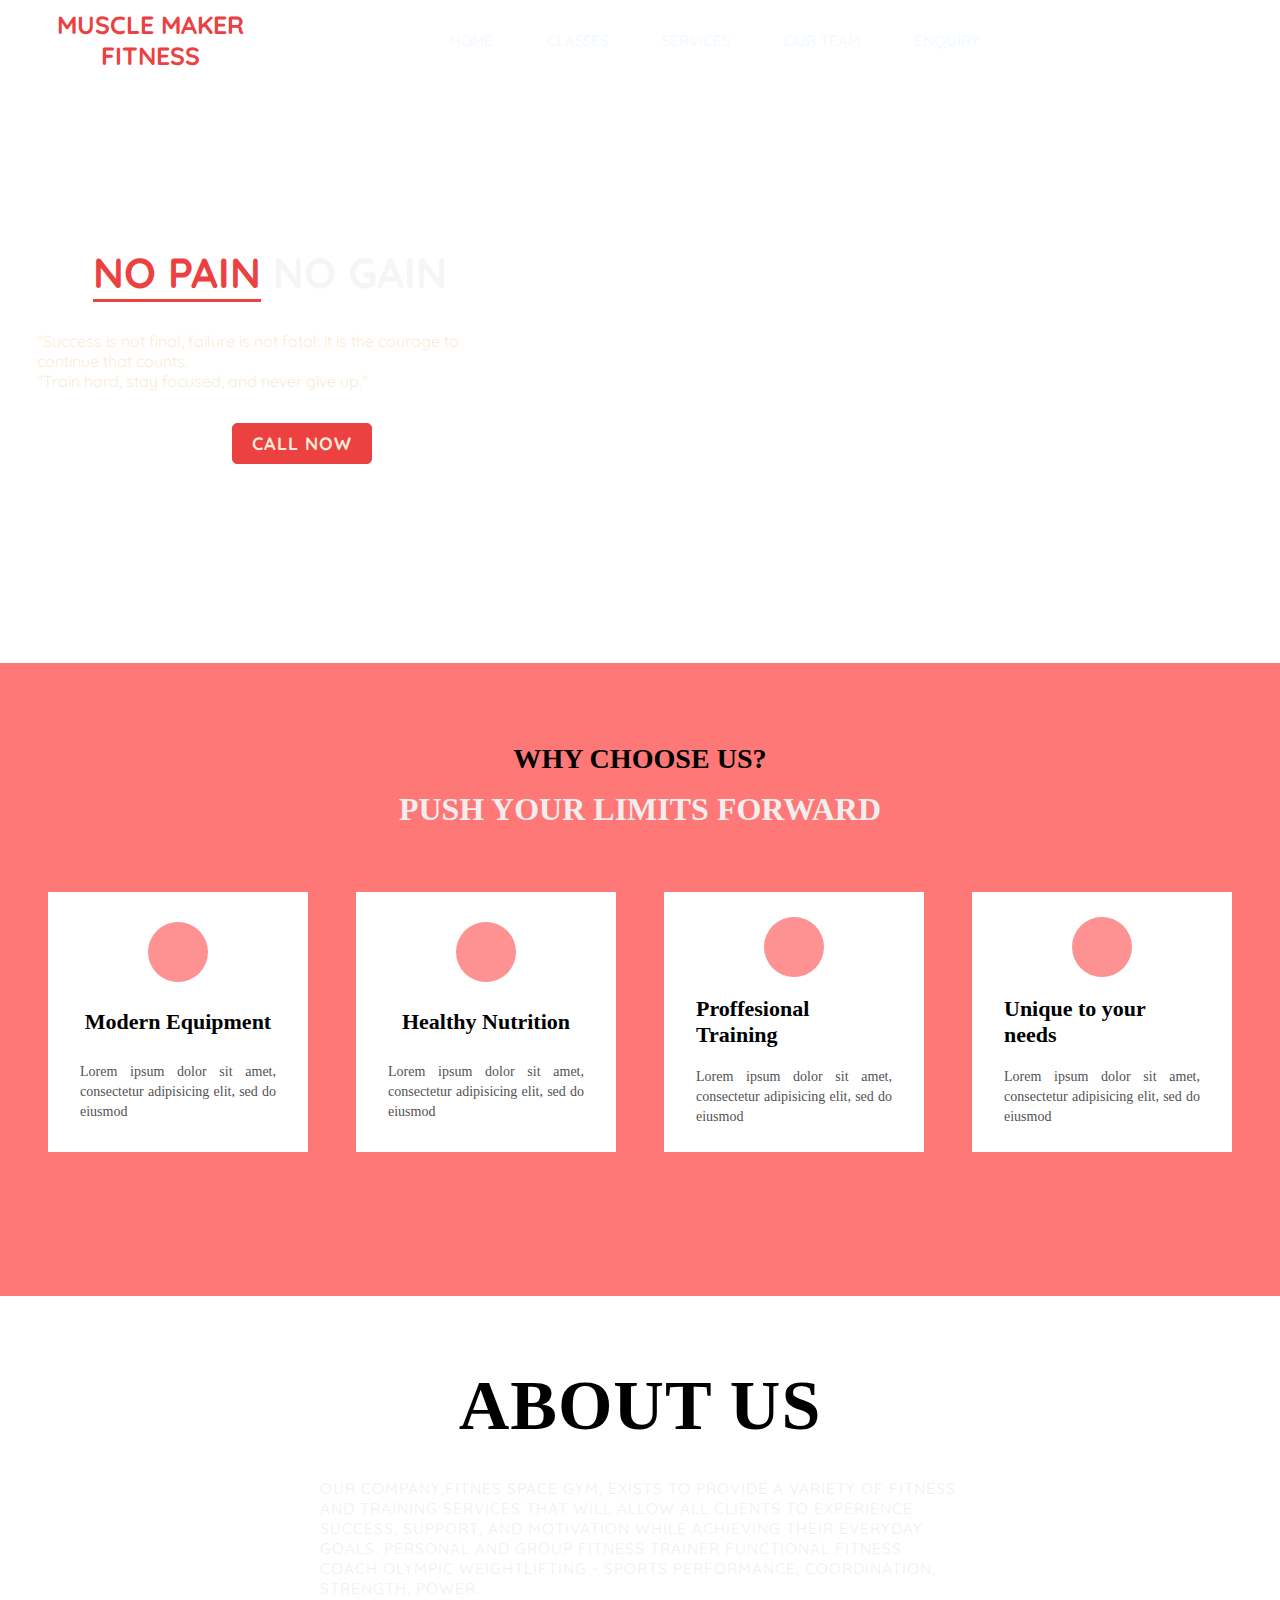
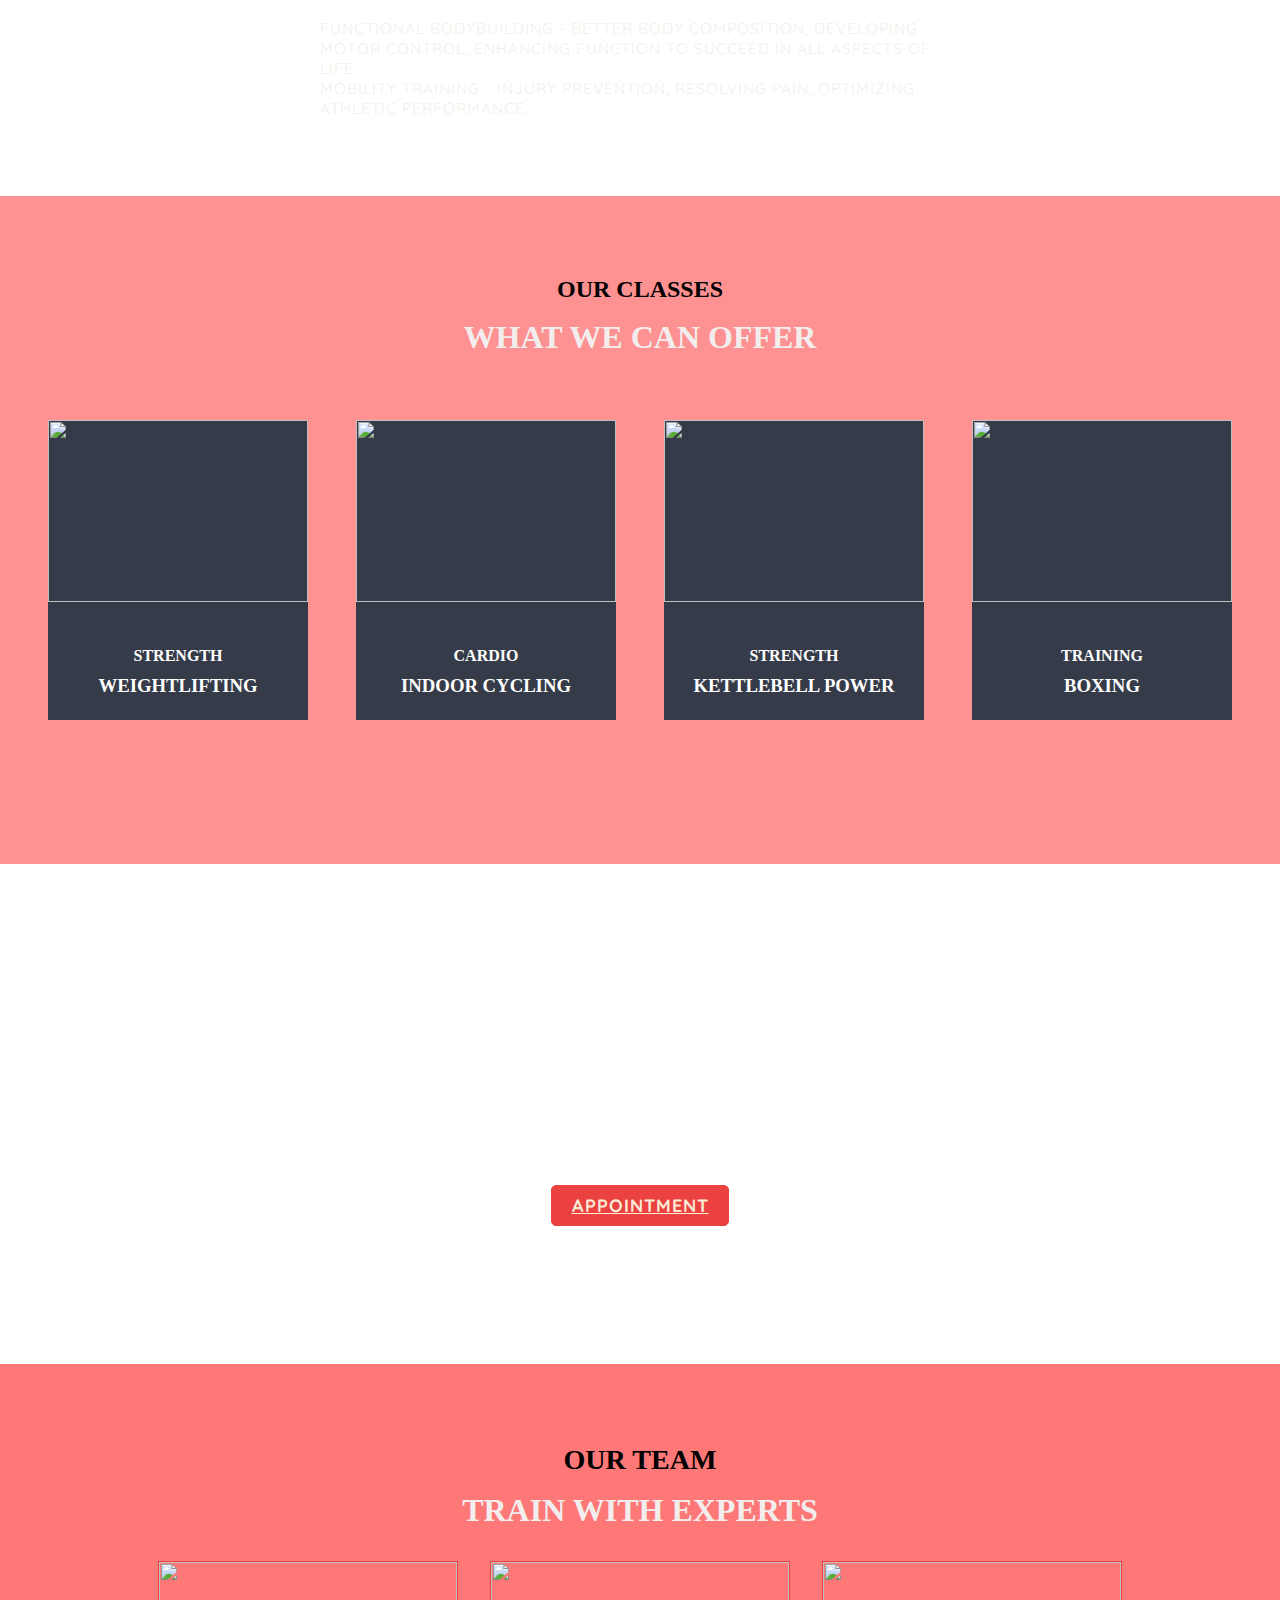
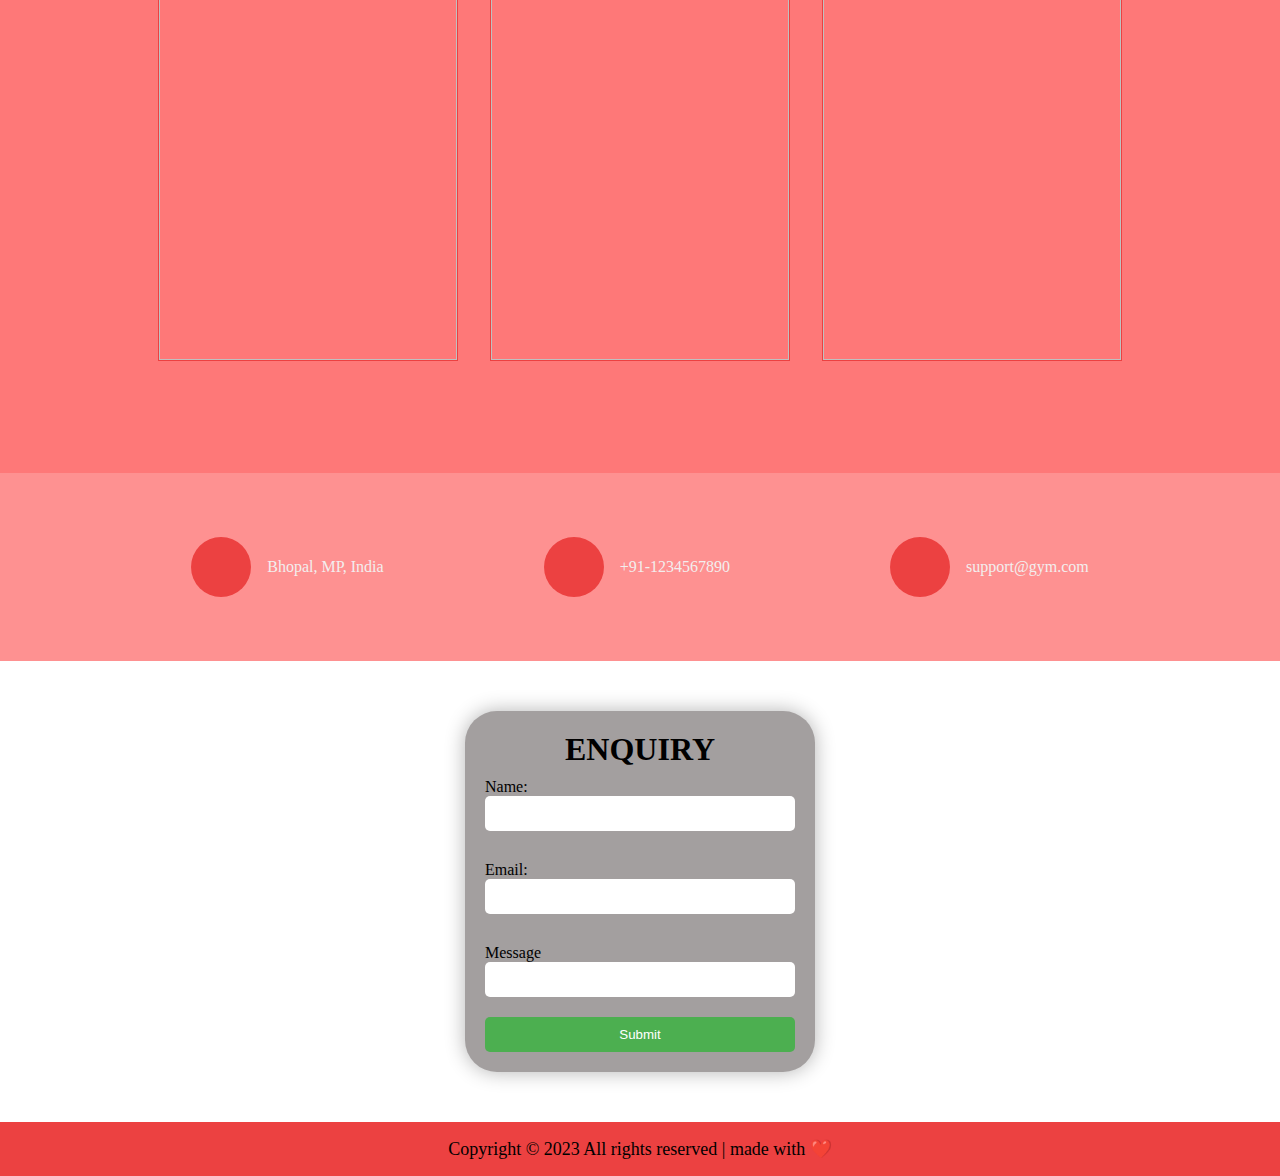
==== Index.html @ 4767bbcb "Update Index.html" ====
<!DOCTYPE html>
<html lang="en">

<head>
	<meta charset="UTF-8">
	<meta http-equiv="X-UA-Compatible" content="IE=edge">
	<meta name="viewport" content="width=device-width, initial-scale=1.0">
	<link rel="stylesheet" href="https://cdnjs.cloudflare.com/ajax/libs/font-awesome/6.4.0/css/all.min.css"
		integrity="sha512-iecdLmaskl7CVkqkXNQ/ZH/XLlvWZOJyj7Yy7tcenmpD1ypASozpmT/E0iPtmFIB46ZmdtAc9eNBvH0H/ZpiBw=="
		crossorigin="anonymous" referrerpolicy="no-referrer" />
	<link rel="stylesheet" type="text/css" href="style.css">
	<title>MUSCLE MAKER</title>
</head>

<body>
	<header class="header">

		<nav class="nav-bar">
			<div class="logo">
				<h1><span> MUSCLE MAKER </span><i class="smoke-effect"><i class="fa-solid fa-dumbbell"></i></i><span>
						FITNESS </span></h1>
			</div>
			<ul class="list">
				<a href="#" class="active">
					<li>HOME</li>
				</a>
				<a href="#classes">
					<li>CLASSES</li>
				</a>
				<a href="#service">
					<li>SERVICES</li>
				</a>
				<a href="#ourteam">
					<li>OUR TEAM</li>
				</a>
				<!-- <a href="#"><li>PRICING</li></a> -->
				<a href="#enquiry">
					<li>ENQUIRY</li>
				</a>
			</ul>
		</nav>
		<div class="header-container">
			<h1><span class="border-bottom">NO PAIN</span class="text-primary"><span> NO GAIN</span></h1>
			<p>"Success is not final, failure is not fatal: it is the courage to continue that counts.<br>
				"Train hard, stay focused, and never give up."</p>
			<center><button class="btn btn-primary"><i class="fas fa-phone-square"></i> Call Now</button>
			</center>
		</div>
	</header>

	<section class="sec-1" id="service">
		<div class="section bg-dark">
			<div class="section-intro">
				<h3 class="sec-title primary-color">Why Choose us?</h3>
				<span class="sec-sub-title white-color">Push your limits forward</span>
			</div>

			<div class="services">
				<div class="service-card">
					<div class="icon bg-lightdark"><i class="fa-solid fa-gears"></i></div>
					<h3>Modern Equipment</h3>
					<p>Lorem ipsum dolor sit amet, consectetur adipisicing elit, sed do eiusmod</p>
				</div>
				<div class="service-card">
					<div class="icon bg-lightdark"><i class="fa-brands fa-nutritionix"></i></div>
					<h3>Healthy Nutrition</h3>
					<p>Lorem ipsum dolor sit amet, consectetur adipisicing elit, sed do eiusmod</p>
				</div>
				<div class="service-card">
					<div class="icon bg-lightdark"><i class="fa-solid fa-dumbbell"></i></div>
					<h3>Proffesional Training</h3>
					<p>Lorem ipsum dolor sit amet, consectetur adipisicing elit, sed do eiusmod</p>
				</div>
				<div class="service-card">
					<div class="icon bg-lightdark"><i class="fa-solid fa-heart-pulse"></i></div>
					<h3>Unique to your needs</h3>
					<p>Lorem ipsum dolor sit amet, consectetur adipisicing elit, sed do eiusmod</p>
				</div>
			</div>
		</div>
	</section>

	<section class="sec-2" id="about">
		<div class="mid-container">
			<h1 class=>ABOUT US</h1>
			<p>Our company,Fitnes Space Gym, exists to provide a variety of fitness and training services that will
				allow all clients to experience success, support, and motivation while achieving their everyday goals.
				Personal and Group Fitness Trainer
				Functional Fitness Coach
				Olympic Weightlifting - Sports Performance, Coordination, Strength, Power.<br><br>
				Functional Bodybuilding - Better body composition, Developing motor control, Enhancing function to
				succeed in all aspects of life.<br>
				Mobility training - Injury prevention, resolving pain, optimizing athletic performance.
				<br>
			</p>
		</div>
	</section>

	<section class="sec-3" id="classes">
		<div class="section bg-lightdark">
			<div class="section-intro">
				<h3 class="sec-title primary-color" style="font-size: 1.5rem;">Our Classes</h3>
				<span class="sec-sub-title white-color" style="font-size: 2rem;">What we can offer</span>
			</div>

			<div class="services class-offer">
				<div class="offer-card">
					<img src="https://i.ibb.co/xCy1Lms/class-1.jpg">
					<div class="offer-title">
						<span class="primary-color">Strength</span>
						<h3>Weightlifting</h3>
					</div>
				</div>
				<div class="offer-card">
					<img src="https://i.ibb.co/JRmmYLf/class-2.jpg">
					<div class="offer-title">
						<span class="primary-color">Cardio</span>
						<h3>Indoor Cycling</h3>
					</div>
				</div>
				<div class="offer-card">
					<img src="https://i.ibb.co/ZLnpQ6f/class-3.jpg">
					<div class="offer-title">
						<span class="primary-color">Strength</span>
						<h3>Kettlebell Power</h3>
					</div>
				</div>
				<div class="offer-card">
					<img src="https://i.ibb.co/hChd7YQ/class-5.jpg">
					<div class="offer-title">
						<span class="primary-color">Training</span>
						<h3>Boxing</h3>
					</div>
				</div>
			</div>
		</div>
	</section>

	<section class="sec-4">
		<div class="appoint-bg">
			<h2>Registration now to get more deals</h2>
			<span>Where health, beauty and fitness meet</span>
			<a href="#" class="btn btn-primary">Appointment</a>
		</div>
	</section>

	<section class="sec-5" id="ourteam">
		<div class="section bg-dark">
			<div class="section-intro">
				<h3 class="sec-title primary-color">Our Team</h3>
				<span class="sec-sub-title white-color">Train with experts</span>
			</div>

			<div class="team-sec">
				<div class="team-card">
					<img src="https://i.ibb.co/8zmCKJp/team-2.jpg">
					<div class="team-title">
						<h3>John Deo</h3>
						<span>Gym Trainer</span>
					</div>
				</div>
				<div class="team-card">
					<img src="https://i.ibb.co/2WzHkPL/team-6.jpg" >
					<div class="team-title">
						<h3>Jasmin William</h3>
						<span>Gym Trainer</span>
					</div>
				</div>
				<div class="team-card">
					<img src="https://i.ibb.co/Bz3b0Vp/team-4.jpg">
					<div class="team-title">
						<h3>Albert</h3>
						<span>Gym Trainer</span>
					</div>
				</div>
			</div>
		</div>
	</section>
	<section class="sec-6">
		<div class="contact-us bg-lightdark">
			<div class="item white-color">
				<div class="icon">
					<i class="fa-solid fa-location-dot"></i>
				</div>
				<span>Bhopal, MP, India</span>
			</div>
			<div class="item white-color">
				<div class="icon">
					<i class="fa-solid fa-mobile-screen-button"></i>
				</div>
				<span>+91-1234567890</span>
			</div>
			<div class="item white-color">
				<div class="icon">
					<i class="fa-solid fa-envelope"></i>
				</div>
				<span>support@gym.com</span>
			</div>
		</div>
	</section>


	<section class="sec-7" id="enquiry">
		<div class="div-login">
			<div class="login-container">
				<h1>ENQUIRY</h1>
				<form data-netlify="true">
					<label for="name">Name:</label>
					<input type="text" id="name" name="name" required>
					<label for="email">Email:</label>

					<input type="email" id="eamil" name="email" required>
					<label for="Message">Message</label>

					<input type="text" id="message" name="message" required>
					<button type="submit" id="submit">Submit</button>
				</form>
			</div>
		</div>
	</section>

	<footer>
		<div class="copyright">
			Copyright &copy; 2023 All rights reserved | made with ❤️
		</div>
	</footer>
</body>

</html>
---- style.css ----
@import url('https://fonts.googleapis.com/css2?family=Quicksand:wght@700&display=swap');
:root{
	--font: 'Quicksand', sans-serif;
	--payton: 'Paytone One', sans-serif;
	--primary-color: #ec4141 ;
}
*{
    padding: 0;
    margin: 0;
    box-sizing: border-box;
}
header{
    background-image: url("https://i.ibb.co/Yhy9LD7/GYM.jpg") ;       
    width: 1350px;;
    height: 663px;;
    background-size: cover;
    background-position: center;
    background-repeat: no-repeat;
    /* border-top: 0.8rem solid #fc2403;
    border-bottom: 0.8rem solid #fc2403;   */
}
.nav-bar{
    /* border: 1px solid red; */
    width: 88vw;
    height: 80px;
    display: flex;
	margin-left: 2%;
}
.logo{
    color: rgb(236, 239, 241);
    display: flex;
    justify-content: center;
    align-items: center;
    width: 22%;
    height: 80px;
    font-family: 'Quicksand', sans-serif;
	margin-right: 9%;
	
}
.logo h1{
    font-size: 25px;
	
}
.logo h1 span{
    color: #ec4141;
}
.list{
    display: flex;
    justify-content: center;
    align-items: center;
    width:60%;
	/* background-color:#fc2403 ; */
	border-radius: 5rem  ;
	margin-top: 0.1rem;
}
.list a{
    padding: 0.5rem 1.5rem;
    margin: 0 3px;
    text-decoration: none;
    font-size: 15px;
    font-family: 'Quicksand', sans-serif;
    list-style: none;
    text-transform: uppercase;
    border-bottom: #ec4141;
    color: aliceblue;
	/* background-color: #4CAF50; */
}
.list a:hover{
    color: #ec4141;
    border-bottom: 2px solid #ec4141

}
.active{
    color: #ec4141;
    border-bottom: 2px solid #ec4141;
}


.header-container{
    /* border: 1px solid #ec4141; */
    width: 40%;
    position: relative;
    top: 25%;
    left: 2rem;

}
.header-container h1{
    color: whitesmoke;
    font-family: 'Quicksand', sans-serif;
    font-size: 42px;
	margin-left: -4rem;
}
.header-container h1 .border-bottom{
    border-bottom: 3px solid #ec4141;
    color: #ec4141;

}
.text-primary{
    border-bottom: 3px solid #ec4141;
    color: #ec4141;
}
.header-container p{
    width: 80%;
    margin-top: 2rem;
    color: antiquewhite;
    font-family: 'Quicksand', sans-serif;
	/* background-color: #4CAF50; */
	margin-left: 1%;
}
.btn{
    padding: 0.5rem 1.2rem;
    outline: none;
    border: 1px solid black;
}
.btn-primary{
    font-size: 18px;
    font-family: 'Quicksand', sans-serif;
    letter-spacing: 1px;
    margin-top: 2rem;
    background-color: #ec4141;
    font-weight: 700;
    color: antiquewhite;
    text-transform: uppercase;
    border-radius: 5px;
    border: 1px solid #ec4141;
    transition: all 0.5s linear;
}
.btn-primary:hover{
    background-color: transparent;
}


.dark-color{
	color: #353b48; 
}
.white-color{
	color: #f3eeee;
}
.bg-primnary{
	background: var(--primary-color);
}
.bg-dark{
	/* background: #353b48; */
	/* background: #fe9191; */
	background: #fe7878;
}
.bg-lightdark{
	/* background: #222f3e; */
	background: #fe9191;
}


.section{
	padding: 5rem 0;
}
.section-intro{
	display: flex;
	flex-direction: column;
	align-items: center;
	text-transform: uppercase;
	font-size: 1.5rem;
}
.sec-sub-title{
	font-size: 2rem;
	font-weight: 600;
	margin-top: 1rem;
}


.services{
	display: grid;
	justify-content: center;
	align-items: center;
	grid-template-columns: 1fr 1fr 1fr 1fr;
	width: 100%;
	padding: 4rem 3rem;
	gap: 3rem;
}
.service-card{
	padding: 1rem 2rem;
	display: flex;
	flex-direction: column;
	align-items: center;
	height: 260px;
	justify-content: space-around;
	background: #fff;
	transition: .3s;
}
.service-card:hover{
	transform: scale(1.1);
}
.service-card .icon{
	width: 60px;
	height: 60px;
	display: flex;
	justify-content: center;
	align-items: center;
	border-radius: 50%;
	font-size: 30px;
	color: var(--primary-color);
}
.service-card h3{
	font-size: 22px;
}
.service-card p{
	width: 100%;
	text-align: justify;
	opacity: .7;
	font-size: 14px;
	line-height: 20px;
}


.offer-card{
	height: 300px;
	background: #353b48;
	padding-bottom: 1rem;
	transition: .3s;
}
.offer-card:hover{
	transform: scale(1.1);

}
.offer-card img{
	height: 80%;
	width: 100%;
}


.mid-container{
	height: 500px;
	width: 100%;
	text-transform: uppercase;
	color: #fff;
	background: url("https://i.ibb.co/30D64vq/banner-bg.jpg");
	background-size: cover;
	/* background-position: center; */
	background-repeat: no-repeat;
	display: flex;
	flex-direction: column;
	justify-content: center;
	align-items: center;
	gap: 2rem;
	letter-spacing: 1px;
	
}
.mid-container p{
    width: 50%;
    margin-top: 0rem;
    color: rgb(243, 239, 235);
    /* font-family: 'Franklin Gothic Medium', 'Arial Narrow', Arial, sans-serif; */
	font-family: 'Quicksand', sans-serif;
	font-size: 15.5px;
	margin-bottom: 0.5rem;
	left: 0.2rem;
}
.mid-container h1{
	color: #000;
	font-size: 70px;

}


.offer-title{
	width: 100%;
	text-align: center;
	color: #fff;
	text-transform: uppercase;
}
.offer-title span{
	font-weight: 700;
}
.offer-title h3{
	margin-top: 10px;
}
.appoint-bg{
	height: 500px;
	width: 100%;
	text-transform: uppercase;
	color: #fff;
	background: url("https://i.ibb.co/30D64vq/banner-bg.jpg");
	background-size: cover;
	background-position: center;
	background-repeat: no-repeat;
	display: flex;
	flex-direction: column;
	justify-content: center;
	align-items: center;
	gap: 1rem;
	letter-spacing: 1px;
}

.appoint-bg h2{
	font-size: 30px;
	font-weight: 900;
}

.appoint-bg span{
	opacity: .7;
	font-weight: 600;
	font-size: 18px;
	margin-bottom: 4rem;
}
.pricing{
	display: flex;
	justify-content: center;
	align-items: center;
	padding: 4rem 0;
	gap: 4rem;
}
.pricing-card{
	width: 290px;
	height: 500px;
	border: 1px solid #576574;
	transition: .3s;
	padding: 2rem 0;
	text-align: center;
}
.pricing-card:hover{
	background: var(--primary-color);
}
.pricing-card:nth-child(even){
	transform: scale(1.1);
}
.pricing-card h3{
	font-size: 30px;
	color: #fff;
}
.pricing-card h3 .details{
	margin: 2rem 0;
	text-align: center;
	display: block;
}
.pricing-card .price{
	font-size: 50px;
	font-weight: 900;
}
.pricing-card .details li{
	color: #fff;
	opacity: .7;
	margin-top: .5rem;
	font-size: 18px;
}
.pricing-card:hover h3{
	color: #000;
}
.pricing-card:hover .price{
	color: #fff;
}
.pricing-card:hover .details li{
	color: #000;
}
.enrol-btn{
	background: var(--primary-color);
	color: #353b48;
	transition: .2s;
	font-size: 18px;
	font-weight: 500;
}
.pricing-card:hover .enrol-btn{
	background: #576574;
	color: #fff;
}
.team-sec{
	padding: 2rem 0;
	display: flex;
	justify-content: center;
	align-items: center;
	width: 100%;
	gap: 2rem;
}
.team-card{
	width: 300px;
	height: 400px;
	position: relative;
	overflow: hidden;
	border: 1px solid var(--primary-color);
}
.team-card img{
	width: 100%;
	height: 100%;
}
.team-card .team-title{
	position: absolute;
	padding: 1rem;
	width: 100%;
	bottom: 0;
	text-align: center;
	background: #222f3e;
	color: #fff;
	text-transform: uppercase;
	transition: .2s;
	transform: translateY(200px);
}
.team-card:hover .team-title{
	transform: translateY(0px);
}
.team-card .team-title h3{
	font-weight: 900;
	font-size: 20px;
	margin-bottom: .5rem;
}
.team-card .team-title span{
	opacity: .7;
}
.contact-us{
	display: flex;
	justify-content: center;
	align-items: center;
	padding: 4rem 0;
	gap: 10rem;
}
.contact-us .item{
	display: flex;
	justify-content: center;
	align-items: center;
}
.contact-us .item .icon{
	background: var(--primary-color);
	border-radius: 50%;
	margin-right: 1rem;
	height: 60px;
	width: 60px;
	display: flex;
	align-items: center;
	justify-content: center;
	font-size: 25px;
	color: #353b48;
}
footer{
	display: flex;
	justify-content: center;
	align-items: center;
	padding: 1rem;
	font-size: 18px;
	background: var(--primary-color);
}


.login-container {
	width: 350px;
	height:auto ;
	margin: 50px auto;
	background-color: #a39f9f;
	padding: 20px;
	border-radius: 5px;
	box-shadow: 0 0 20px rgba(0,0,0,0.3);
	border-radius: 2rem;
  }
  
  h1 {
	text-align: center;
  }
  
  form {
	display: flex;
	flex-direction: column;
  }
  
  label {
	margin-top: 10px;
  }
  
  input {
	padding: 10px;
	border: none;
	border-radius: 5px;
	margin-bottom: 20px;
  }
  
  button {
	background-color: #4CAF50;
	color: white;
	padding: 10px;
	border: none;
	border-radius: 5px;
	cursor: pointer;
  }
  button:hover {
	background-color: #3e8e41;
  }
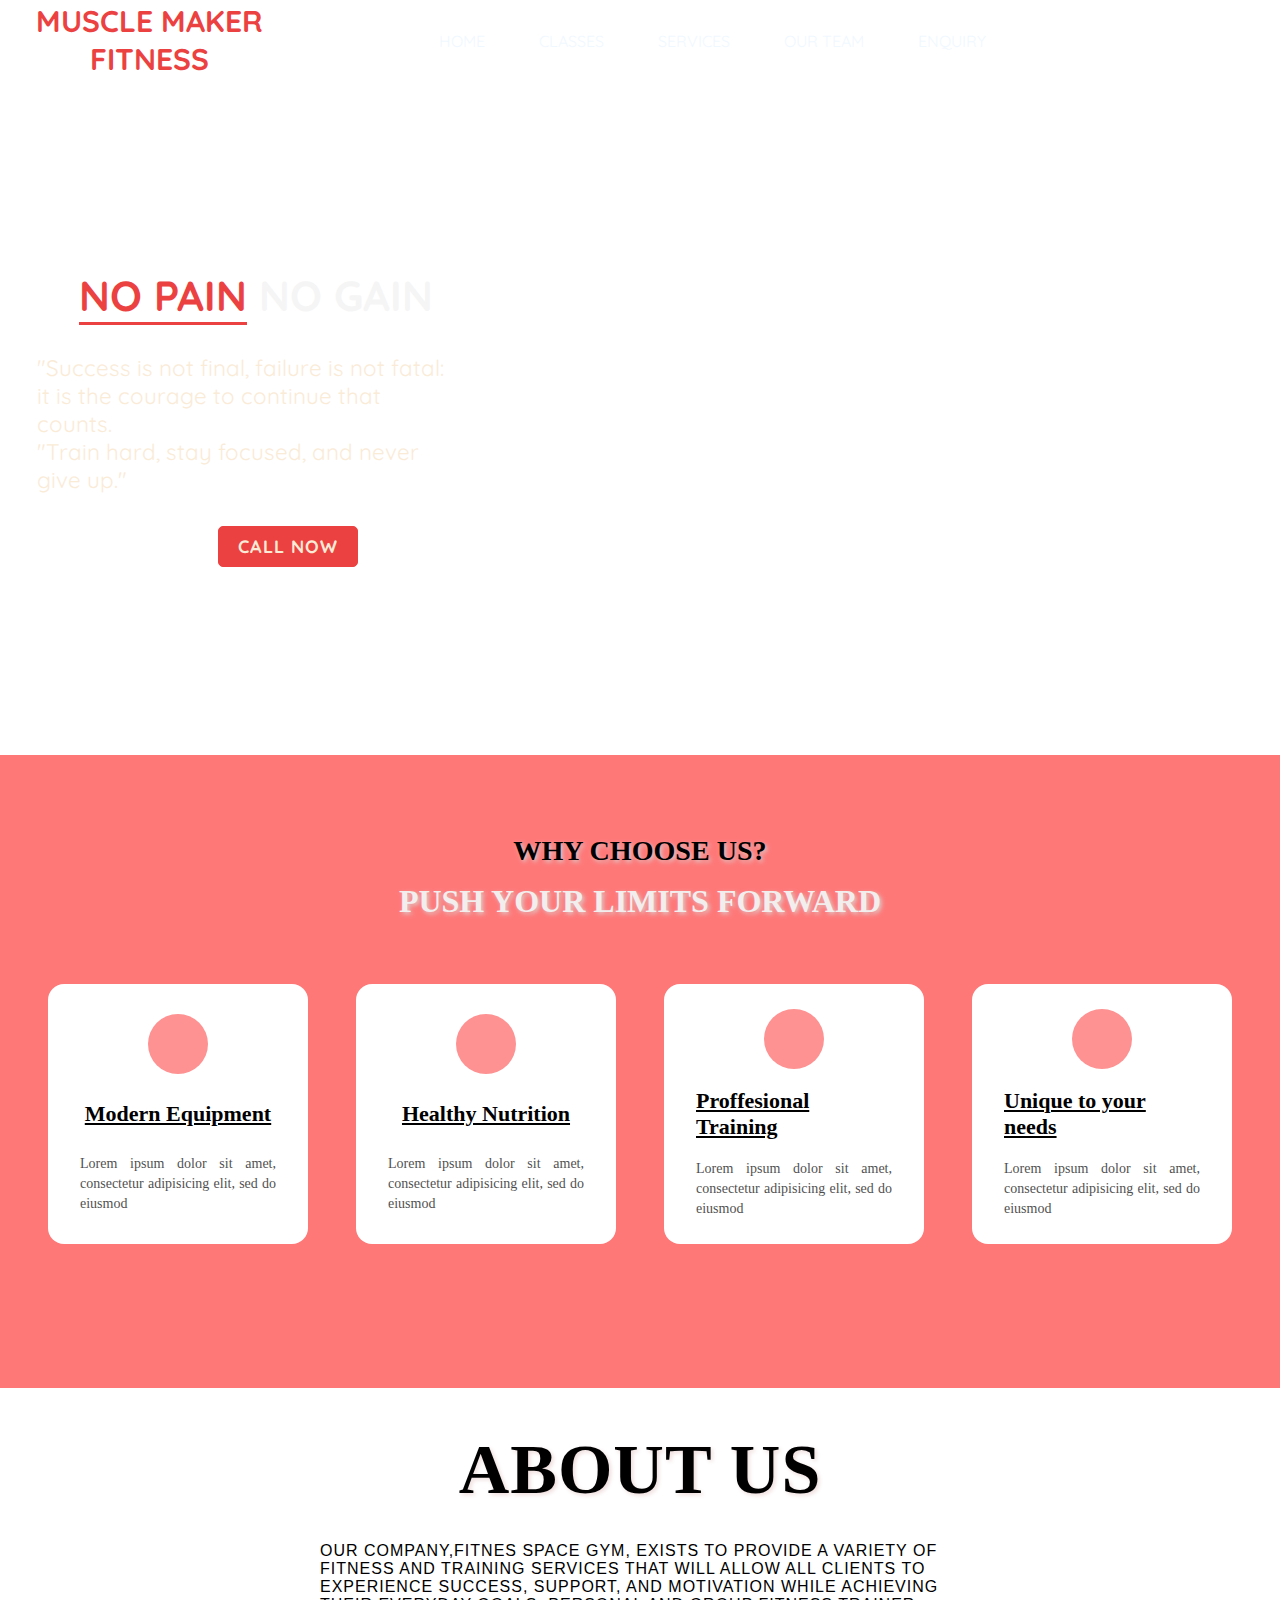
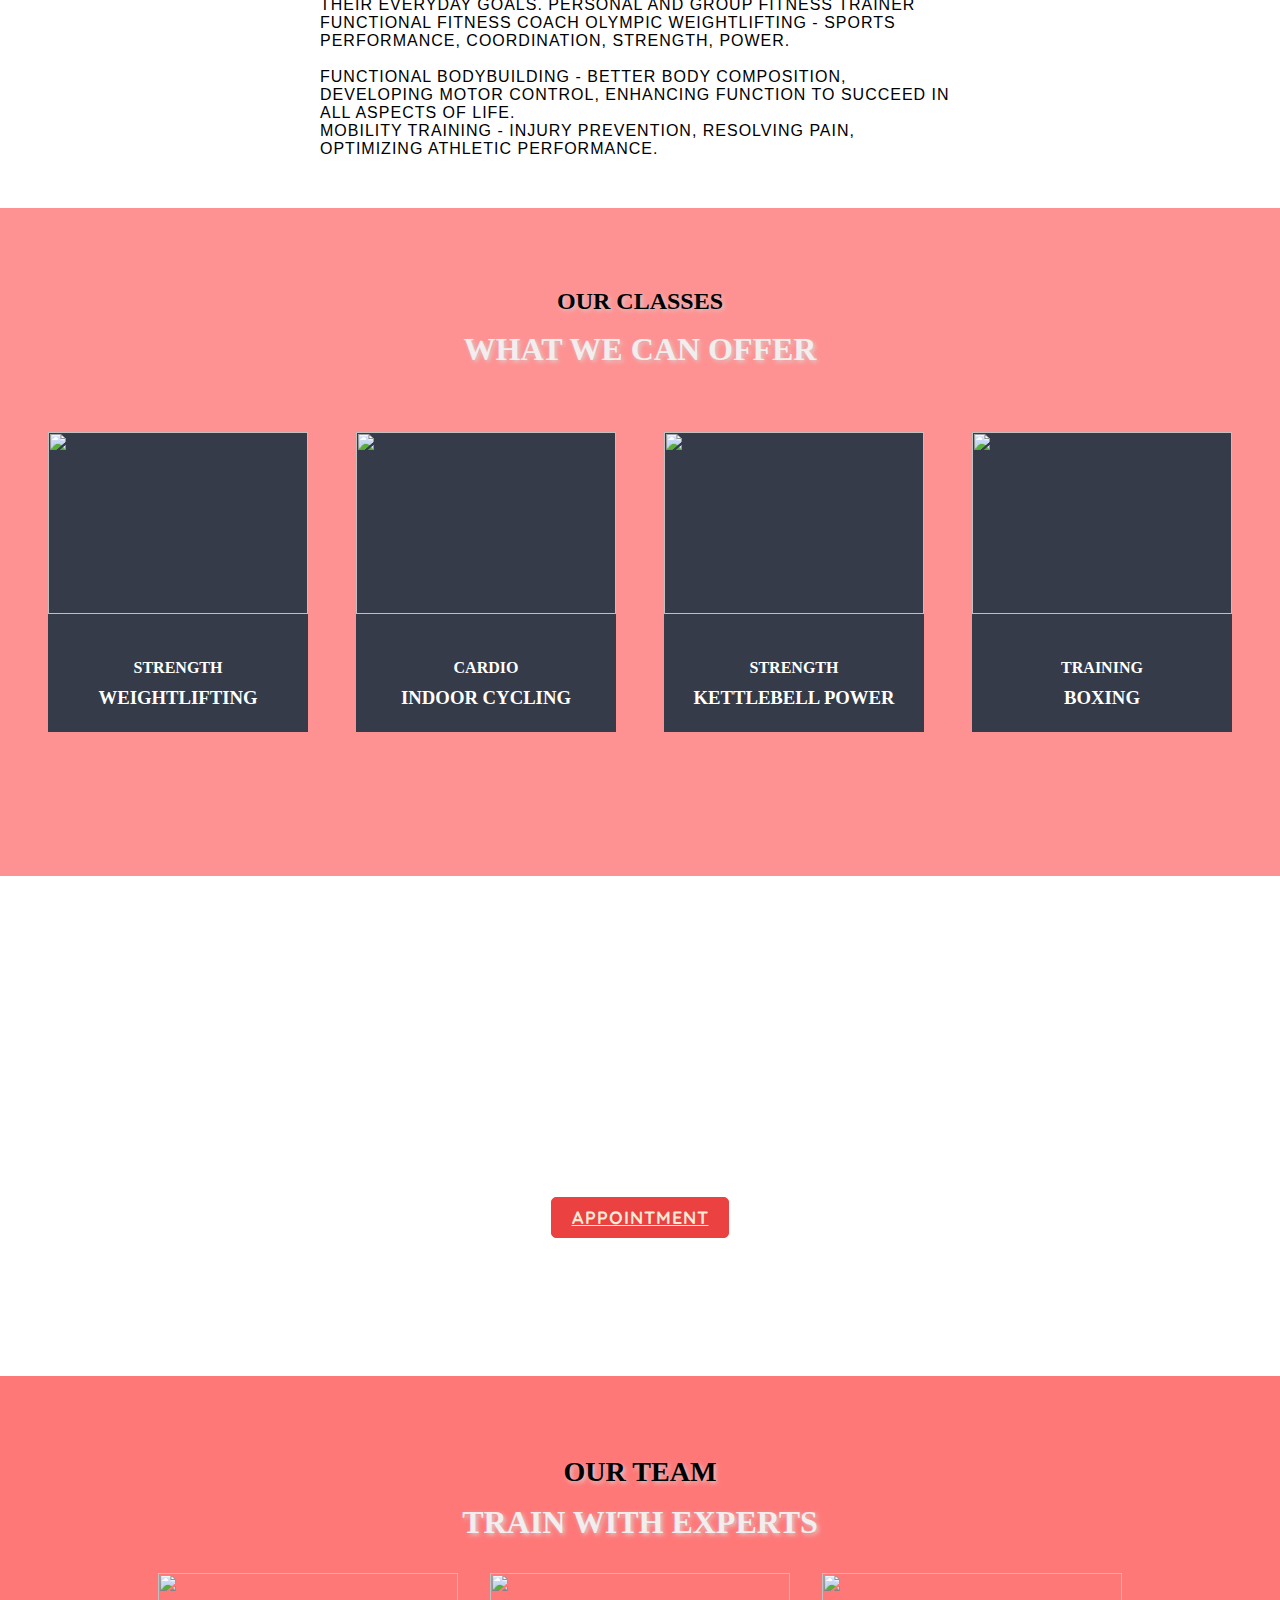
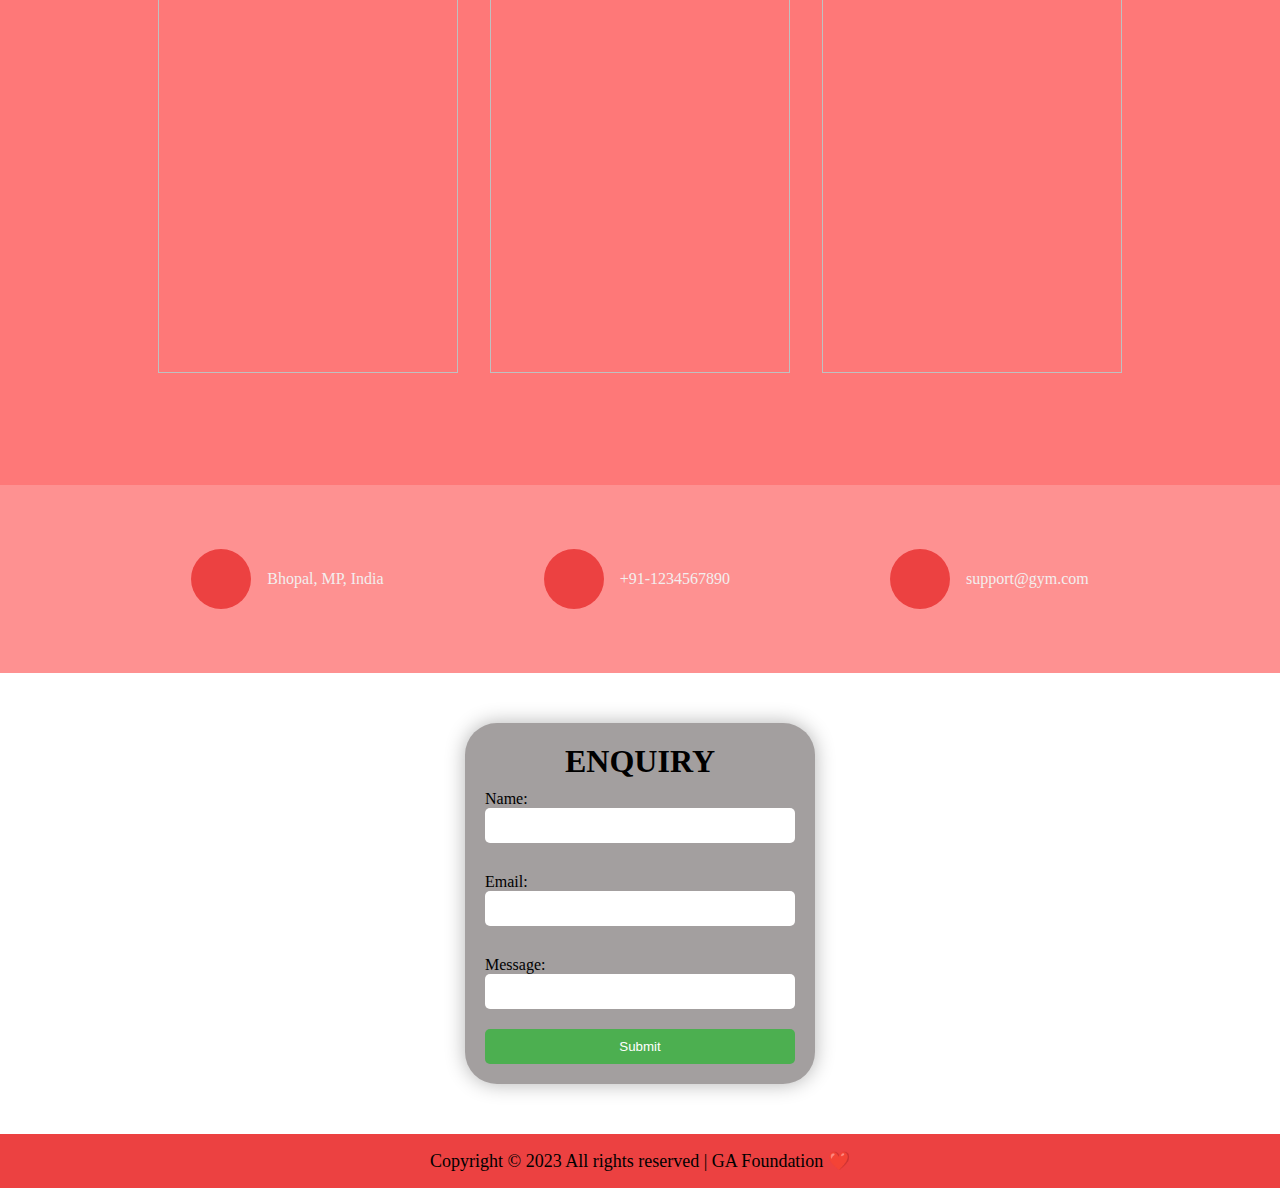
==== commit 5d11a1d6: "Add files via upload" ====
--- a/Index.html
+++ b/Index.html
@@ -13,40 +13,42 @@
 </head>
 
 <body>
-	<header class="header">
-
-		<nav class="nav-bar">
-			<div class="logo">
-				<h1><span> MUSCLE MAKER </span><i class="smoke-effect"><i class="fa-solid fa-dumbbell"></i></i><span>
-						FITNESS </span></h1>
-			</div>
-			<ul class="list">
-				<a href="#" class="active">
-					<li>HOME</li>
-				</a>
-				<a href="#classes">
-					<li>CLASSES</li>
-				</a>
-				<a href="#service">
-					<li>SERVICES</li>
-				</a>
-				<a href="#ourteam">
-					<li>OUR TEAM</li>
-				</a>
-				<!-- <a href="#"><li>PRICING</li></a> -->
-				<a href="#enquiry">
-					<li>ENQUIRY</li>
-				</a>
-			</ul>
-		</nav>
-		<div class="header-container">
-			<h1><span class="border-bottom">NO PAIN</span class="text-primary"><span> NO GAIN</span></h1>
-			<p>"Success is not final, failure is not fatal: it is the courage to continue that counts.<br>
-				"Train hard, stay focused, and never give up."</p>
-			<center><button class="btn btn-primary"><i class="fas fa-phone-square"></i> Call Now</button>
-			</center>
-		</div>
-	</header>
+	<section class="sec-0" id="home">
+		<header class="header">
+
+			<nav class="nav-bar">
+				<div class="logo">
+					<h1><span> MUSCLE MAKER </span><i class="smoke-effect"><i
+								class="fa-solid fa-dumbbell"></i></i><span>FITNESS </span></h1>
+				</div>
+				<ul class="list">
+					<a href="#home" class="active">
+						<li>HOME</li>
+					</a>
+					<a href="#classes">
+						<li>CLASSES</li>
+					</a>
+					<a href="#service">
+						<li>SERVICES</li>
+					</a>
+					<a href="#ourteam">
+						<li>OUR TEAM</li>
+					</a>
+					<!-- <a href="#"><li>PRICING</li></a> -->
+					<a href="#enquiry">
+						<li>ENQUIRY</li>
+					</a>
+				</ul>
+			</nav>
+			<div class="header-container">
+				<h1><span class="border-bottom">NO PAIN</span class="text-primary"><span> NO GAIN</span></h1>
+				<p>"Success is not final, failure is not fatal: it is the courage to continue that counts.<br>
+					"Train hard, stay focused, and never give up."</p>
+				<center><button class="btn btn-primary"><i class="fas fa-phone-square"></i> Call Now</button>
+				</center>
+			</div>
+		</header>
+	</section>
 
 	<section class="sec-1" id="service">
 		<div class="section bg-dark">
@@ -58,22 +60,22 @@
 			<div class="services">
 				<div class="service-card">
 					<div class="icon bg-lightdark"><i class="fa-solid fa-gears"></i></div>
-					<h3>Modern Equipment</h3>
+					<h3><a href="Equipment.html">Modern Equipment</a></h3>
 					<p>Lorem ipsum dolor sit amet, consectetur adipisicing elit, sed do eiusmod</p>
 				</div>
 				<div class="service-card">
 					<div class="icon bg-lightdark"><i class="fa-brands fa-nutritionix"></i></div>
-					<h3>Healthy Nutrition</h3>
+					<h3><a href="HealthyNutrition.html">Healthy Nutrition</a></h3>
 					<p>Lorem ipsum dolor sit amet, consectetur adipisicing elit, sed do eiusmod</p>
 				</div>
 				<div class="service-card">
 					<div class="icon bg-lightdark"><i class="fa-solid fa-dumbbell"></i></div>
-					<h3>Proffesional Training</h3>
+					<h3><a href="ProffesionalTraining.html">Proffesional Training</a></h3>
 					<p>Lorem ipsum dolor sit amet, consectetur adipisicing elit, sed do eiusmod</p>
 				</div>
 				<div class="service-card">
 					<div class="icon bg-lightdark"><i class="fa-solid fa-heart-pulse"></i></div>
-					<h3>Unique to your needs</h3>
+					<h3><a href="Uniqueneeds.html"> Unique to your needs</a></h3>
 					<p>Lorem ipsum dolor sit amet, consectetur adipisicing elit, sed do eiusmod</p>
 				</div>
 			</div>
@@ -105,28 +107,28 @@
 
 			<div class="services class-offer">
 				<div class="offer-card">
-					<img src="https://i.ibb.co/xCy1Lms/class-1.jpg">
+					<a href="Weightlifting.html"><img src="https://i.ibb.co/xCy1Lms/class-1.jpg"></a>
 					<div class="offer-title">
 						<span class="primary-color">Strength</span>
 						<h3>Weightlifting</h3>
 					</div>
 				</div>
 				<div class="offer-card">
-					<img src="https://i.ibb.co/JRmmYLf/class-2.jpg">
+					<a href="Cardio.html"><img src="https://i.ibb.co/JRmmYLf/class-2.jpg"></a>
 					<div class="offer-title">
 						<span class="primary-color">Cardio</span>
 						<h3>Indoor Cycling</h3>
 					</div>
 				</div>
 				<div class="offer-card">
-					<img src="https://i.ibb.co/ZLnpQ6f/class-3.jpg">
+					<a href="Strength.html"><img src="https://i.ibb.co/ZLnpQ6f/class-3.jpg"></a>
 					<div class="offer-title">
 						<span class="primary-color">Strength</span>
 						<h3>Kettlebell Power</h3>
 					</div>
 				</div>
 				<div class="offer-card">
-					<img src="https://i.ibb.co/hChd7YQ/class-5.jpg">
+					<a href="Boxing.html"><img src="https://i.ibb.co/hChd7YQ/class-5.jpg"></a>
 					<div class="offer-title">
 						<span class="primary-color">Training</span>
 						<h3>Boxing</h3>
@@ -153,14 +155,15 @@
 
 			<div class="team-sec">
 				<div class="team-card">
-					<img src="https://i.ibb.co/8zmCKJp/team-2.jpg">
+					<!-- <img src="https://i.ibb.co/8zmCKJp/team-2.jpg"> -->
+					<img src="images/rajveer.jpg" alt="">
 					<div class="team-title">
-						<h3>John Deo</h3>
+						<h3>Rajveer Sisodiya</h3>
 						<span>Gym Trainer</span>
 					</div>
 				</div>
 				<div class="team-card">
-					<img src="https://i.ibb.co/2WzHkPL/team-6.jpg" >
+					<img src="https://i.ibb.co/2WzHkPL/team-6.jpg">
 					<div class="team-title">
 						<h3>Jasmin William</h3>
 						<span>Gym Trainer</span>
@@ -204,13 +207,13 @@
 		<div class="div-login">
 			<div class="login-container">
 				<h1>ENQUIRY</h1>
-				<form data-netlify="true">
+				<form>
 					<label for="name">Name:</label>
 					<input type="text" id="name" name="name" required>
 					<label for="email">Email:</label>
 
 					<input type="email" id="eamil" name="email" required>
-					<label for="Message">Message</label>
+					<label for="Message">Message:</label>
 
 					<input type="text" id="message" name="message" required>
 					<button type="submit" id="submit">Submit</button>
@@ -221,9 +224,9 @@
 
 	<footer>
 		<div class="copyright">
-			Copyright &copy; 2023 All rights reserved | made with ❤️
+			Copyright &copy; 2023 All rights reserved | GA Foundation ❤️
 		</div>
 	</footer>
 </body>
 
-</html>
+</html>--- a/style.css
+++ b/style.css
@@ -1,173 +1,204 @@
 @import url('https://fonts.googleapis.com/css2?family=Quicksand:wght@700&display=swap');
-:root{
+
+/* :root{
 	--font: 'Quicksand', sans-serif;
 	--payton: 'Paytone One', sans-serif;
 	--primary-color: #ec4141 ;
-}
-*{
-    padding: 0;
-    margin: 0;
-    box-sizing: border-box;
-}
-header{
-    background-image: url("https://i.ibb.co/Yhy9LD7/GYM.jpg") ;       
-    width: 1350px;;
-    height: 663px;;
-    background-size: cover;
-    background-position: center;
-    background-repeat: no-repeat;
-    /* border-top: 0.8rem solid #fc2403;
+} */
+* {
+	padding: 0;
+	margin: 0;
+	box-sizing: border-box;
+}
+
+header {
+	background-image: url("https://i.ibb.co/Yhy9LD7/GYM.jpg");
+	width: 100%;
+	height: 755px;
+	background-size: cover;
+	background-position: center;
+	background-repeat: no-repeat;
+	/* border-top: 0.8rem solid #fc2403;
     border-bottom: 0.8rem solid #fc2403;   */
 }
-.nav-bar{
-    /* border: 1px solid red; */
-    width: 88vw;
-    height: 80px;
-    display: flex;
+
+.nav-bar {
+	/* border: 1px solid red; */
+	width: 88vw;
+	height: 80px;
+	display: flex;
 	margin-left: 2%;
 }
-.logo{
-    color: rgb(236, 239, 241);
-    display: flex;
-    justify-content: center;
-    align-items: center;
-    width: 22%;
-    height: 80px;
-    font-family: 'Quicksand', sans-serif;
+
+.logo {
+	color: rgba(236, 239, 241, 0.979);
+	display: flex;
+	justify-content: center;
+	align-items: center;
+	width: 22%;
+	height: 80px;
+	font-family: 'Quicksand', sans-serif;
 	margin-right: 9%;
-	
-}
-.logo h1{
-    font-size: 25px;
-	
-}
-.logo h1 span{
-    color: #ec4141;
-}
-.list{
-    display: flex;
-    justify-content: center;
-    align-items: center;
-    width:60%;
+	/* background-color: #4CAF50; */
+
+}
+
+.logo h1 {
+	font-size: 30px;
+
+}
+
+.logo h1 span {
+	color: #ec4141;
+}
+
+.list {
+	display: flex;
+	justify-content: center;
+	align-items: center;
+	width: 60%;
 	/* background-color:#fc2403 ; */
-	border-radius: 5rem  ;
+	border-radius: 5rem;
 	margin-top: 0.1rem;
 }
-.list a{
-    padding: 0.5rem 1.5rem;
-    margin: 0 3px;
-    text-decoration: none;
-    font-size: 15px;
-    font-family: 'Quicksand', sans-serif;
-    list-style: none;
-    text-transform: uppercase;
-    border-bottom: #ec4141;
-    color: aliceblue;
+
+.list a {
+	padding: 0.5rem 1.5rem;
+	margin: 0 3px;
+	text-decoration: none;
+	font-size: 16px;
+	font-family: 'Quicksand', sans-serif;
+	list-style: none;
+	text-transform: uppercase;
+	border-bottom: #ec4141;
+	color: aliceblue;
 	/* background-color: #4CAF50; */
 }
-.list a:hover{
-    color: #ec4141;
-    border-bottom: 2px solid #ec4141
-
-}
-.active{
-    color: #ec4141;
-    border-bottom: 2px solid #ec4141;
-}
-
-
-.header-container{
-    /* border: 1px solid #ec4141; */
-    width: 40%;
-    position: relative;
-    top: 25%;
-    left: 2rem;
-
-}
-.header-container h1{
-    color: whitesmoke;
-    font-family: 'Quicksand', sans-serif;
-    font-size: 42px;
+
+.list a:hover {
+	color: #ec4141;
+	border-bottom: 2px solid #ec4141
+}
+
+.active {
+	color: #ec4141;
+	border-bottom: 2px solid #ec4141;
+}
+
+
+
+.header-container {
+	/* border: 1px solid #ec4141; */
+	width: 40%;
+	position: relative;
+	top: 25%;
+	left: 2rem;
+
+}
+
+.header-container h1 {
+	color: whitesmoke;
+	font-family: 'Quicksand', sans-serif;
+	font-size: 42px;
 	margin-left: -4rem;
 }
-.header-container h1 .border-bottom{
-    border-bottom: 3px solid #ec4141;
-    color: #ec4141;
-
-}
-.text-primary{
-    border-bottom: 3px solid #ec4141;
-    color: #ec4141;
-}
-.header-container p{
-    width: 80%;
-    margin-top: 2rem;
-    color: antiquewhite;
-    font-family: 'Quicksand', sans-serif;
+
+.header-container h1 .border-bottom {
+	border-bottom: 3px solid #ec4141;
+	color: #ec4141;
+
+}
+
+.text-primary {
+	border-bottom: 3px solid #ec4141;
+	color: #ec4141;
+}
+
+.header-container p {
+	width: 80%;
+	margin-top: 2rem;
+	color: antiquewhite;
+	font-family: 'Quicksand', sans-serif;
 	/* background-color: #4CAF50; */
 	margin-left: 1%;
-}
-.btn{
-    padding: 0.5rem 1.2rem;
-    outline: none;
-    border: 1px solid black;
-}
-.btn-primary{
-    font-size: 18px;
-    font-family: 'Quicksand', sans-serif;
-    letter-spacing: 1px;
-    margin-top: 2rem;
-    background-color: #ec4141;
-    font-weight: 700;
-    color: antiquewhite;
-    text-transform: uppercase;
-    border-radius: 5px;
-    border: 1px solid #ec4141;
-    transition: all 0.5s linear;
-}
-.btn-primary:hover{
-    background-color: transparent;
-}
-
-
-.dark-color{
-	color: #353b48; 
-}
-.white-color{
+	font-size: 140%;
+}
+
+.btn {
+	padding: 0.5rem 1.2rem;
+	outline: none;
+	border: 1px solid black;
+}
+
+.btn-primary {
+	font-size: 18px;
+	font-family: 'Quicksand', sans-serif;
+	letter-spacing: 1px;
+	margin-top: 2rem;
+	background-color: #ec4141;
+	font-weight: 700;
+	color: antiquewhite;
+	text-transform: uppercase;
+	border-radius: 5px;
+	border: 1px solid #ec4141;
+	transition: all 0.5s linear;
+}
+
+.btn-primary:hover {
+	background-color: transparent;
+}
+
+
+
+.dark-color {
+	color: #353b48;
+}
+
+.white-color {
 	color: #f3eeee;
 }
-.bg-primnary{
+
+.bg-primnary {
 	background: var(--primary-color);
 }
-.bg-dark{
+
+.bg-dark {
 	/* background: #353b48; */
 	/* background: #fe9191; */
 	background: #fe7878;
 }
-.bg-lightdark{
+
+.bg-lightdark {
 	/* background: #222f3e; */
 	background: #fe9191;
 }
 
 
-.section{
+
+.section {
 	padding: 5rem 0;
 }
-.section-intro{
+
+.section-intro {
 	display: flex;
 	flex-direction: column;
 	align-items: center;
 	text-transform: uppercase;
 	font-size: 1.5rem;
-}
-.sec-sub-title{
+	text-shadow: 2px 2px 4px #dfcaca;
+
+}
+
+.sec-sub-title {
 	font-size: 2rem;
 	font-weight: 600;
 	margin-top: 1rem;
 }
 
 
-.services{
+
+
+.services {
 	display: grid;
 	justify-content: center;
 	align-items: center;
@@ -176,7 +207,8 @@
 	padding: 4rem 3rem;
 	gap: 3rem;
 }
-.service-card{
+
+.service-card {
 	padding: 1rem 2rem;
 	display: flex;
 	flex-direction: column;
@@ -185,11 +217,14 @@
 	justify-content: space-around;
 	background: #fff;
 	transition: .3s;
-}
-.service-card:hover{
+	border-radius: 1rem;
+}
+
+.service-card:hover {
 	transform: scale(1.1);
 }
-.service-card .icon{
+
+.service-card .icon {
 	width: 60px;
 	height: 60px;
 	display: flex;
@@ -199,10 +234,20 @@
 	font-size: 30px;
 	color: var(--primary-color);
 }
-.service-card h3{
+
+.service-card h3 {
 	font-size: 22px;
-}
-.service-card p{
+
+}
+
+.service-card a {
+	color: black;
+
+	/* background-color: #576574;
+	border-radius: 0.2, 1rem; */
+}
+
+.service-card p {
 	width: 100%;
 	text-align: justify;
 	opacity: .7;
@@ -211,75 +256,92 @@
 }
 
 
-.offer-card{
+
+
+.offer-card {
 	height: 300px;
 	background: #353b48;
 	padding-bottom: 1rem;
 	transition: .3s;
 }
-.offer-card:hover{
+
+.offer-card:hover {
 	transform: scale(1.1);
 
 }
-.offer-card img{
+
+.offer-card img {
 	height: 80%;
 	width: 100%;
 }
 
 
-.mid-container{
+
+.mid-container {
+	height: 420px;
+	width: 100%;
+	text-transform: uppercase;
+	color: #fff;
+	background: url("https://i.ibb.co/pJGtV66/sports-966991-1920.jpg");
+	background-size: cover;
+	/* background-position: center; */
+	background-repeat: no-repeat;
+	display: flex;
+	flex-direction: column;
+	justify-content: center;
+	align-items: center;
+	gap: 2rem;
+	letter-spacing: 1px;
+
+}
+
+.mid-container p {
+	width: 50%;
+	margin-top: 0rem;
+	/* color: rgb(243, 239, 235); */
+	color: #000;
+	font-family: 'Franklin Gothic Medium', 'Arial Narrow', Arial, sans-serif;
+	/* font-family: 'Quicksand', sans-serif; */
+	font-size: 16px;
+	margin-bottom: 0.5rem;
+	left: 0.2rem;
+	font-style: inherit;
+	text-shadow: #3e8e41;
+}
+
+.mid-container h1 {
+	color: #000;
+	/* color: whitesmoke; */
+	font-size: 70px;
+	text-shadow: 2px 2px 4px #efdcdc;
+
+
+}
+
+.offer-title {
+	width: 100%;
+	text-align: center;
+	color: #fff;
+	text-transform: uppercase;
+}
+
+.offer-title span {
+	font-weight: 700;
+}
+
+.offer-title h3 {
+	margin-top: 10px;
+}
+
+
+
+.appoint-bg {
 	height: 500px;
 	width: 100%;
 	text-transform: uppercase;
 	color: #fff;
 	background: url("https://i.ibb.co/30D64vq/banner-bg.jpg");
 	background-size: cover;
-	/* background-position: center; */
-	background-repeat: no-repeat;
-	display: flex;
-	flex-direction: column;
-	justify-content: center;
-	align-items: center;
-	gap: 2rem;
-	letter-spacing: 1px;
-	
-}
-.mid-container p{
-    width: 50%;
-    margin-top: 0rem;
-    color: rgb(243, 239, 235);
-    /* font-family: 'Franklin Gothic Medium', 'Arial Narrow', Arial, sans-serif; */
-	font-family: 'Quicksand', sans-serif;
-	font-size: 15.5px;
-	margin-bottom: 0.5rem;
-	left: 0.2rem;
-}
-.mid-container h1{
-	color: #000;
-	font-size: 70px;
-
-}
-
-
-.offer-title{
-	width: 100%;
-	text-align: center;
-	color: #fff;
-	text-transform: uppercase;
-}
-.offer-title span{
-	font-weight: 700;
-}
-.offer-title h3{
-	margin-top: 10px;
-}
-.appoint-bg{
-	height: 500px;
-	width: 100%;
-	text-transform: uppercase;
-	color: #fff;
-	background: url("https://i.ibb.co/30D64vq/banner-bg.jpg");
-	background-size: cover;
 	background-position: center;
 	background-repeat: no-repeat;
 	display: flex;
@@ -290,25 +352,27 @@
 	letter-spacing: 1px;
 }
 
-.appoint-bg h2{
+.appoint-bg h2 {
 	font-size: 30px;
 	font-weight: 900;
 }
 
-.appoint-bg span{
+.appoint-bg span {
 	opacity: .7;
 	font-weight: 600;
 	font-size: 18px;
 	margin-bottom: 4rem;
 }
-.pricing{
+
+.pricing {
 	display: flex;
 	justify-content: center;
 	align-items: center;
 	padding: 4rem 0;
 	gap: 4rem;
 }
-.pricing-card{
+
+.pricing-card {
 	width: 290px;
 	height: 500px;
 	border: 1px solid #576574;
@@ -316,52 +380,64 @@
 	padding: 2rem 0;
 	text-align: center;
 }
-.pricing-card:hover{
+
+.pricing-card:hover {
 	background: var(--primary-color);
 }
-.pricing-card:nth-child(even){
+
+.pricing-card:nth-child(even) {
 	transform: scale(1.1);
 }
-.pricing-card h3{
+
+.pricing-card h3 {
 	font-size: 30px;
 	color: #fff;
 }
-.pricing-card h3 .details{
+
+.pricing-card h3 .details {
 	margin: 2rem 0;
 	text-align: center;
 	display: block;
 }
-.pricing-card .price{
+
+.pricing-card .price {
 	font-size: 50px;
 	font-weight: 900;
 }
-.pricing-card .details li{
+
+.pricing-card .details li {
 	color: #fff;
 	opacity: .7;
 	margin-top: .5rem;
 	font-size: 18px;
 }
-.pricing-card:hover h3{
+
+.pricing-card:hover h3 {
 	color: #000;
 }
-.pricing-card:hover .price{
+
+.pricing-card:hover .price {
 	color: #fff;
 }
-.pricing-card:hover .details li{
+
+.pricing-card:hover .details li {
 	color: #000;
 }
-.enrol-btn{
+
+.enrol-btn {
 	background: var(--primary-color);
 	color: #353b48;
 	transition: .2s;
 	font-size: 18px;
 	font-weight: 500;
 }
-.pricing-card:hover .enrol-btn{
+
+.pricing-card:hover .enrol-btn {
 	background: #576574;
 	color: #fff;
 }
-.team-sec{
+
+.team-sec {
 	padding: 2rem 0;
 	display: flex;
 	justify-content: center;
@@ -369,18 +445,21 @@
 	width: 100%;
 	gap: 2rem;
 }
-.team-card{
+
+.team-card {
 	width: 300px;
 	height: 400px;
 	position: relative;
 	overflow: hidden;
 	border: 1px solid var(--primary-color);
 }
-.team-card img{
+
+.team-card img {
 	width: 100%;
 	height: 100%;
 }
-.team-card .team-title{
+
+.team-card .team-title {
 	position: absolute;
 	padding: 1rem;
 	width: 100%;
@@ -392,31 +471,38 @@
 	transition: .2s;
 	transform: translateY(200px);
 }
-.team-card:hover .team-title{
+
+.team-card:hover .team-title {
 	transform: translateY(0px);
 }
-.team-card .team-title h3{
+
+.team-card .team-title h3 {
 	font-weight: 900;
 	font-size: 20px;
 	margin-bottom: .5rem;
 }
-.team-card .team-title span{
+
+.team-card .team-title span {
 	opacity: .7;
 }
-.contact-us{
+
+.contact-us {
 	display: flex;
 	justify-content: center;
 	align-items: center;
 	padding: 4rem 0;
 	gap: 10rem;
 }
-.contact-us .item{
-	display: flex;
-	justify-content: center;
-	align-items: center;
-}
-.contact-us .item .icon{
-	background: var(--primary-color);
+
+.contact-us .item {
+	display: flex;
+	justify-content: center;
+	align-items: center;
+}
+
+.contact-us .item .icon {
+	/* background: var(--primary-color); */
+	background: #ec4141;
 	border-radius: 50%;
 	margin-right: 1rem;
 	height: 60px;
@@ -427,61 +513,425 @@
 	font-size: 25px;
 	color: #353b48;
 }
-footer{
+
+footer {
 	display: flex;
 	justify-content: center;
 	align-items: center;
 	padding: 1rem;
 	font-size: 18px;
-	background: var(--primary-color);
-}
+	/* background: var(--primary-color); */
+	background: #ec4141;
+}
+
 
 
 .login-container {
 	width: 350px;
-	height:auto ;
+	height: auto;
 	margin: 50px auto;
 	background-color: #a39f9f;
 	padding: 20px;
 	border-radius: 5px;
-	box-shadow: 0 0 20px rgba(0,0,0,0.3);
+	box-shadow: 0 0 20px rgba(0, 0, 0, 0.3);
 	border-radius: 2rem;
-  }
-  
-  h1 {
+}
+
+h1 {
 	text-align: center;
-  }
-  
-  form {
+}
+
+form {
 	display: flex;
 	flex-direction: column;
-  }
-  
-  label {
+}
+
+label {
 	margin-top: 10px;
-  }
-  
-  input {
+}
+
+input {
 	padding: 10px;
 	border: none;
 	border-radius: 5px;
 	margin-bottom: 20px;
-  }
-  
-  button {
+}
+
+button {
 	background-color: #4CAF50;
 	color: white;
 	padding: 10px;
 	border: none;
 	border-radius: 5px;
 	cursor: pointer;
-  }
-  button:hover {
+}
+
+button:hover {
 	background-color: #3e8e41;
-  }
-  
-  
-  
-  
-  
-
+}
+
+
+/* //unique needs page background// */
+
+
+.header-1 {
+	background-image: url("https://i.ibb.co/kqkN9Gr/pexels-anush-gorak-1229356-scaled.jpg");
+	width: 100%;
+	height: 755px;
+	background-size: cover;
+	background-position: center;
+	background-repeat: no-repeat;
+	border-top: 0.8rem solid #fc2403;
+	border-bottom: 0.8rem solid #fc2403;
+}
+
+.header-1-container h1 {
+	width: 40%;
+	position: relative;
+	color: whitesmoke;
+	margin-top: 5%;
+	left: 2rem;
+	/* background-color: #a39f9f; */
+	font-size: 40px;
+	text-shadow: 2px 2px 4px #e8dede;
+
+}
+
+.header-1-container span {
+	color: #ec4141;
+	font-size: 50px;
+}
+
+.header-1-container h2 {
+	background-color: rgba(128, 128, 128, 0.132);
+	width: 65%;
+	margin-top: 2rem;
+	margin-left: 1rem;
+	color: #32e9cde9;
+	border-radius: 0.5rem;
+	font-style: oblique;
+
+}
+.header-1-container h2 span{
+	color: #3e8e41;
+	font-size: 25px;
+}
+
+
+/* MOdern Equipment page */
+
+.header-2 {
+	background-image: url("https://i.ibb.co/Y7SL94g/anastase-maragos-4dlhin0gh-Ok-unsplash.jpg");
+	/* width: 1350px; */
+	width: 100%;
+	height: 760px;
+	background-size: cover;
+	background-position: center;
+	background-repeat: no-repeat;
+	border-top: 0.8rem solid #fc2403;
+	border-bottom: 0.8rem solid #fc2403;
+}
+
+.header-container-equipment {
+	width: 40%;
+	position: relative;
+	top: 20%;
+	left: 2rem;
+}
+
+.header-container-equipment h1 {
+	color: #ec4141;
+	font-family: 'Quicksand', sans-serif;
+	font-size: 50px;
+	margin-left: -4rem;
+	margin-bottom: 2rem;
+	text-shadow: 2px 2px 4px #e8dede;
+
+}
+
+.header-container-equipment u {
+	color:#4CAF50;
+}
+
+.header-container-equipment span {
+	color: #f3eeee;
+}
+
+.header-container-equipment h2 {
+	width: 210%;
+	/* background-color: #4CAF50; */
+	color: mediumaquamarine;
+	font-size: 130%;
+}
+
+
+/* healty Nutrition page */
+
+.header-3 {
+	background-image: url("https://i.ibb.co/ySj9cQv/Nutrition.jpg" );
+	/* width: 1350px; */
+	width: 100%;
+	height: 760px;
+	background-size: cover;
+	background-position: center;
+	background-repeat: no-repeat;
+	border-top: 0.8rem solid #fc2403;
+	border-bottom: 0.8rem solid #fc2403;
+}
+
+.header3-container h1 {
+	font-size: 60px;
+	color: #ec4141;
+	/* font-family: 'Quicksand', sans-serif; */
+	font-family: 'Lobster', cursive;
+	text-shadow: 2px 2px 4px #130f0f;
+
+}
+
+.header3-container span {
+	color: whitesmoke;
+	text-shadow: 2px 2px 4px #1a1111;
+
+}
+
+.header3-container h3 {
+	width: 60%;
+	color: black;
+	background-color: rgba(240, 213, 165, 0.163);
+	/* font-family: 'Gill Sans', 'Gill Sans MT', Calibri, 'Trebuchet MS', sans-serif; */
+	font-style: oblique;
+	margin-top: 3rem;
+	margin-left: 1rem;
+	font-size: 25px;
+}
+
+/* Proffesional Training page */
+
+.header-4 {
+	background-image: url("https://i.ibb.co/hMCqhhT/Training.jpg");
+	/* width: 1350px; */
+	width: 100%;
+	height: 800px;
+	background-size: cover;
+	background-position: center;
+	background-repeat: no-repeat;
+	border-top: 0.9rem solid #fc2403;
+	border-bottom: 0.9rem solid #fc2403;
+}
+
+.header4-container h1 {
+	width: 40%;
+	height: 80%;
+	position: relative;
+	margin-top: 3rem;
+	left: 2rem;
+	/* background-color: #4CAF50; */
+	font-size: 43px;
+	text-shadow: 2px 2px 4px #e8dede;
+
+}
+
+.header4-container h1 span {
+	color: #ec4141;
+	font-size: 43px;
+	text-shadow: 2px 2px 4px #e8dede;
+
+}
+
+.header4-container h2 {
+	color: rgba(44, 234, 196, 0.596);
+	font-size: 20px;
+	width: 74%;
+	margin-top: 2rem;
+	margin-left: 1rem;
+	background-color: #5765744d;
+	/* background-color: #576574; */
+}
+
+.header4-container span {
+	color: #000;
+	font-size: 27px;
+	/* text-shadow: 2px 2px 4px #e8dede; */
+
+}
+
+
+/* Weightlifting page */
+
+
+.header-11 {
+	background-image: url("https://i.ibb.co/PGyz13G/Weightlifting.jpg");
+	/* width: 1350px; */
+	width: 100%;
+	height: 800px;
+	background-size: cover;
+	background-position: center;
+	background-repeat: no-repeat;
+	/* border-top: 0.9rem solid #fc2403;
+    border-bottom: 0.9rem solid #fc2403;   */
+}
+
+.header-container-11 {
+	width: 60%;
+	position: relative;
+	top: 15%;
+	left: 0.5rem;
+}
+
+.header-container-11 h1 {
+	color: whitesmoke;
+	size: 40%;
+	/* background-color: #3e8e41; */
+	margin-bottom: 2rem;
+	font-size: 40px;
+	text-shadow: 2px 2px 4px #deb4b4;
+
+}
+
+.header-container-11 span {
+	color: #4CAF50;
+}
+
+.header-container-11 h2 {
+	color: #f3eeee;
+	font-size: 130%;
+	margin-left: 2rem;
+	background-color: #f3eeee0a;
+
+}
+
+/* Cardio Page */
+
+.header-12 {
+	background-image: url("https://i.ibb.co/ZMJNjXF/cardio.jpg");
+	/* width: 1350px; */
+	width: 100%;
+	height: 760px;
+	background-size: cover;
+	background-position: center;
+	background-repeat: no-repeat;
+	/* border-top: 0.9rem solid #fc2403;
+    border-bottom: 0.9rem solid #fc2403;   */
+}
+
+.header12-container {
+	width: 60%;
+	position: relative;
+	top: 15%;
+	left: 2rem;
+	/* background-color: #353b48; */
+}
+
+.header12-container h1 {
+	font-size: 50px;
+	/* background-color: #3e8e4147; */
+	margin-right: 4rem;
+	text-shadow: 2px 2px 4px #ed8b8b;
+
+}
+
+.header12-container h2 {
+	font-size: 20px;
+	width: 95%;
+	font-family: 'Segoe UI', Tahoma, Geneva, Verdana, sans-serif;
+	/* background-color: #353b4848; */
+	background-color: #f3eeee27;
+	margin-top: 1rem;
+	font-style: oblique;
+
+}
+
+/* Strength Training */
+
+.header-13 {
+	background-image: url("https://i.ibb.co/2hXM0Hz/Strength.jpg");
+	/* width: 1350px; */
+	width: 100%;
+	height: 760px;
+	background-size: cover;
+	background-position: center;
+	background-repeat: no-repeat;
+	/* border-top: 0.9rem solid #fc2403;
+    border-bottom: 0.9rem solid #fc2403;   */
+}
+
+.header13-container {
+	width: 60%;
+	position: relative;
+	top: 15%;
+}
+
+.header13-container h1 {
+	color: #ec4141;
+	font-size: 50px;
+	text-shadow: 2px 2px 4px #f87171;
+
+
+}
+
+.header13-container h2 {
+	color: whitesmoke;
+	font-size: 21px;
+	margin-left: 2rem;
+	margin-top: 2rem;
+	background-color: #222f3e37;
+	font-style: oblique;
+
+}
+.header13-container h2 span{
+	color: #3e8e41;
+	font-size: 23px;
+}
+
+/* Boxing Training */
+
+.header-14 {
+	background-image: url("https://i.ibb.co/F0tDrF4/boxing.jpg");
+	/* width: 1350px; */
+	width: 100%;
+	height: 760px;
+	background-size: cover;
+	background-position: center;
+	background-repeat: no-repeat;
+	/* border-top: 0.9rem solid #fc2403;
+    border-bottom: 0.9rem solid #fc2403;  */
+}
+
+.header14-container {
+	width: 60%;
+	position: relative;
+	top: 15%;
+}
+
+.header14-container h1 {
+	color: whitesmoke;
+	font-size: 50px;
+	text-shadow: 2px 2px 4px #e3a3a3;
+
+}
+
+.header14-container h2 {
+	color: mediumturquoise;
+	font-size: 22px;
+	margin-top: 2rem;
+	margin-left: 2rem;
+	background-color: rgba(0, 0, 0, 0.159);
+	font-style: oblique;
+}
+
+.header14-container span {
+	color: mediumseagreen;
+}
+
+/* .header-container-14{
+	width: 40%;
+    position: relative;
+    top: 25%;
+    left: 2rem;
+}
+.header-14 h1{
+	color: whitesmoke;
+	font-family: 'Quicksand', sans-serif;
+    font-size: 42px;
+	margin-left: -4rem;
+} */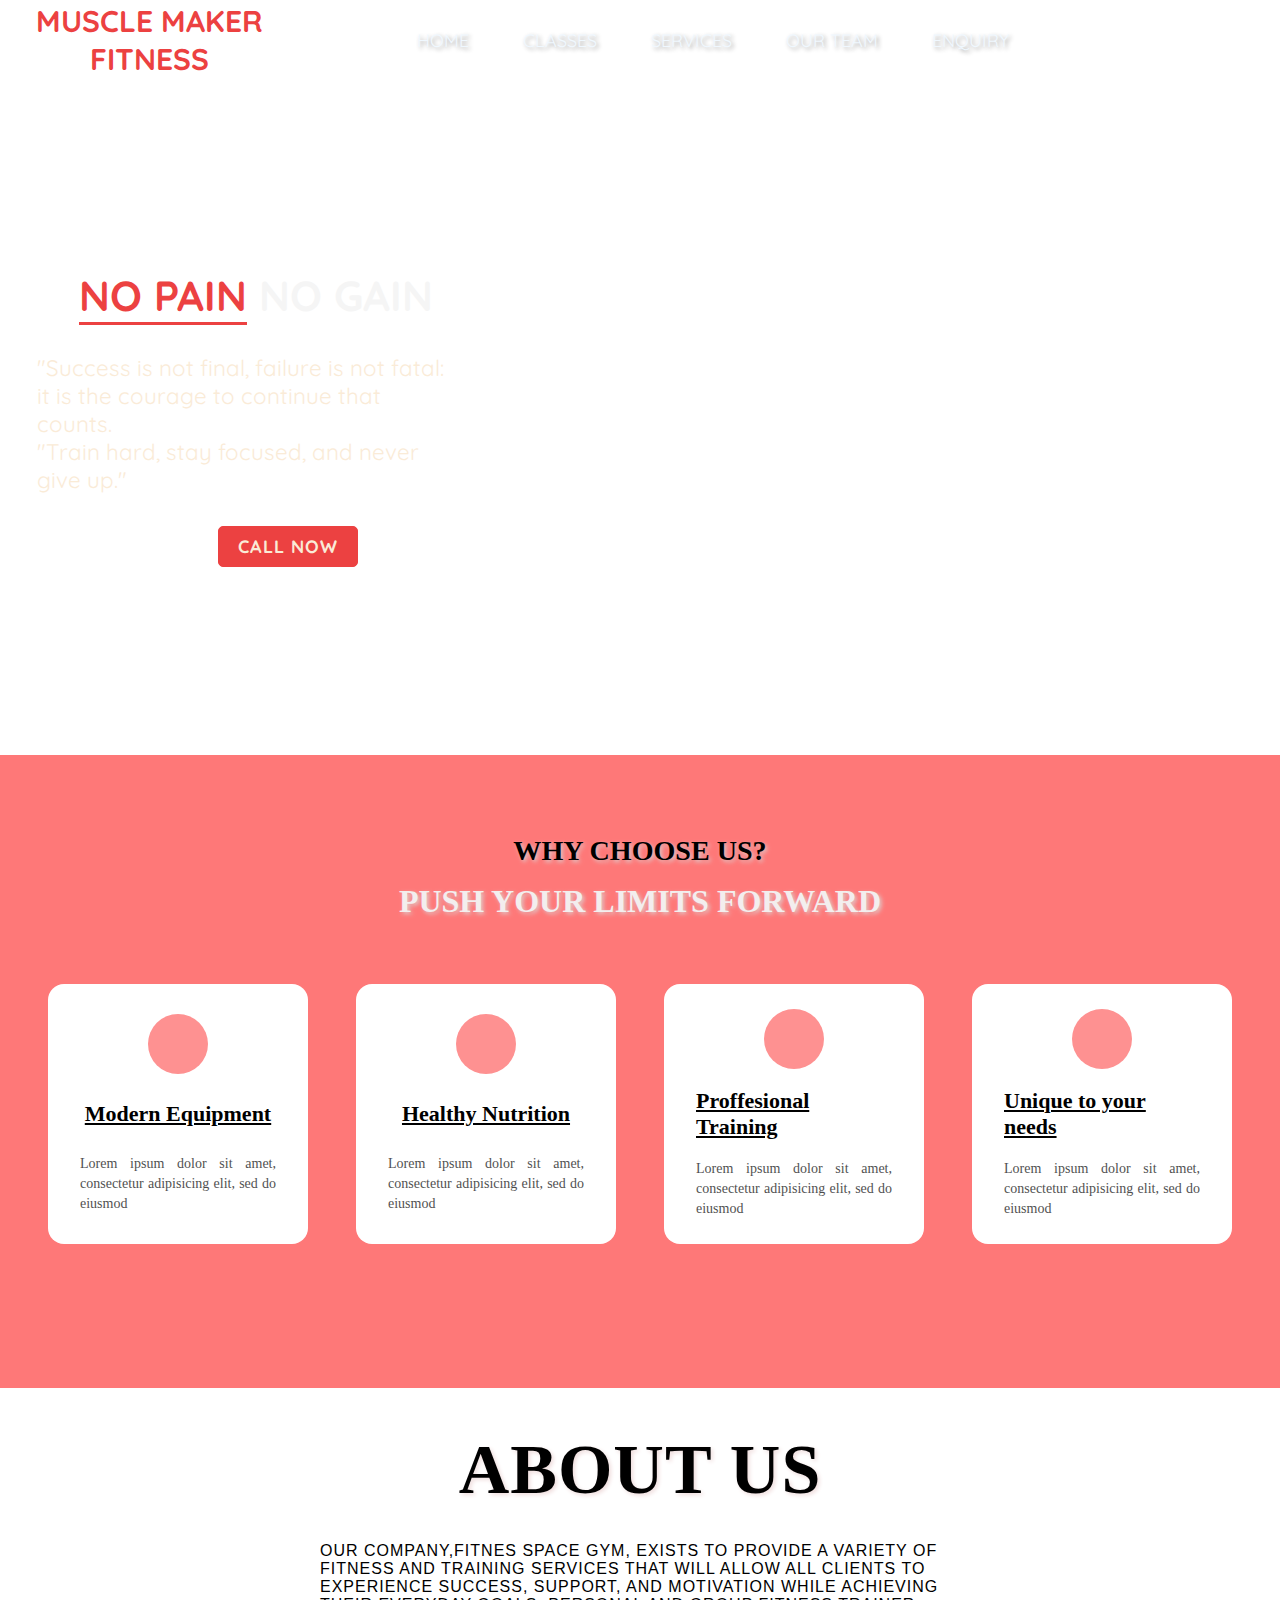
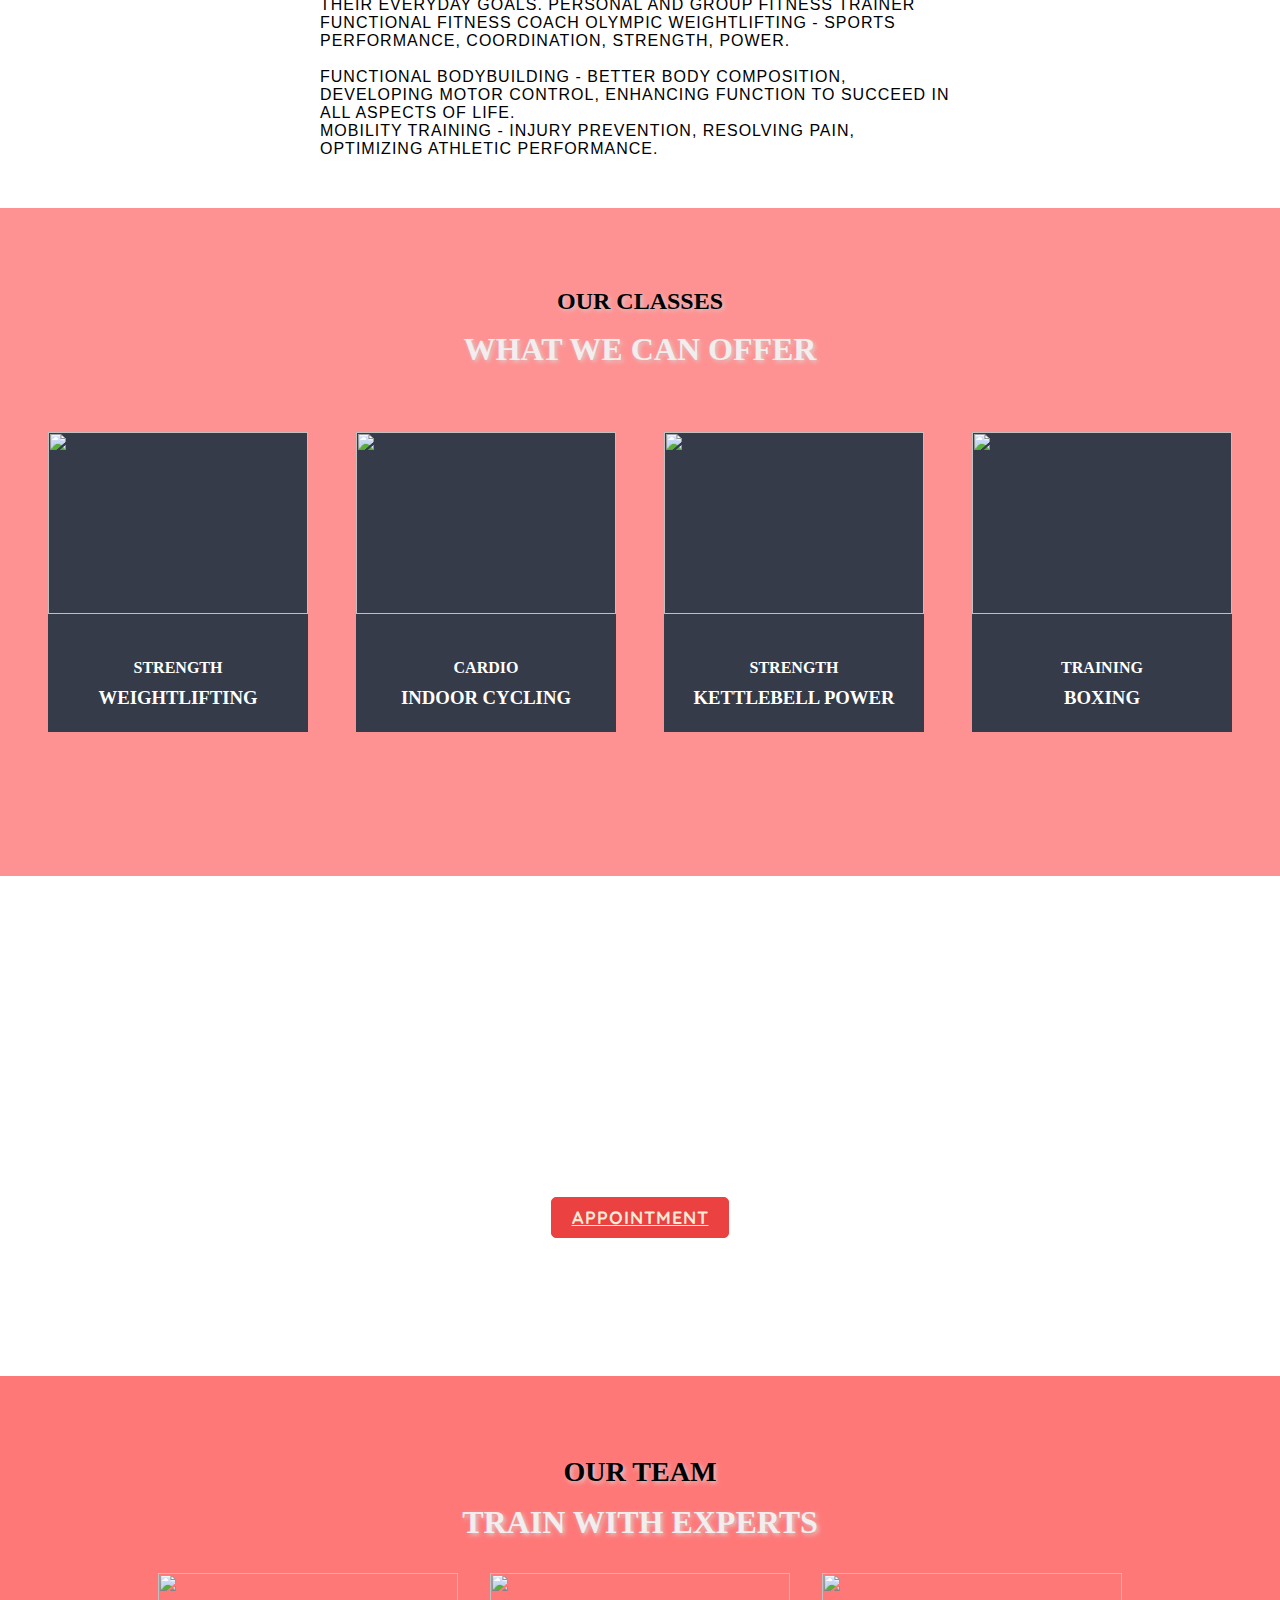
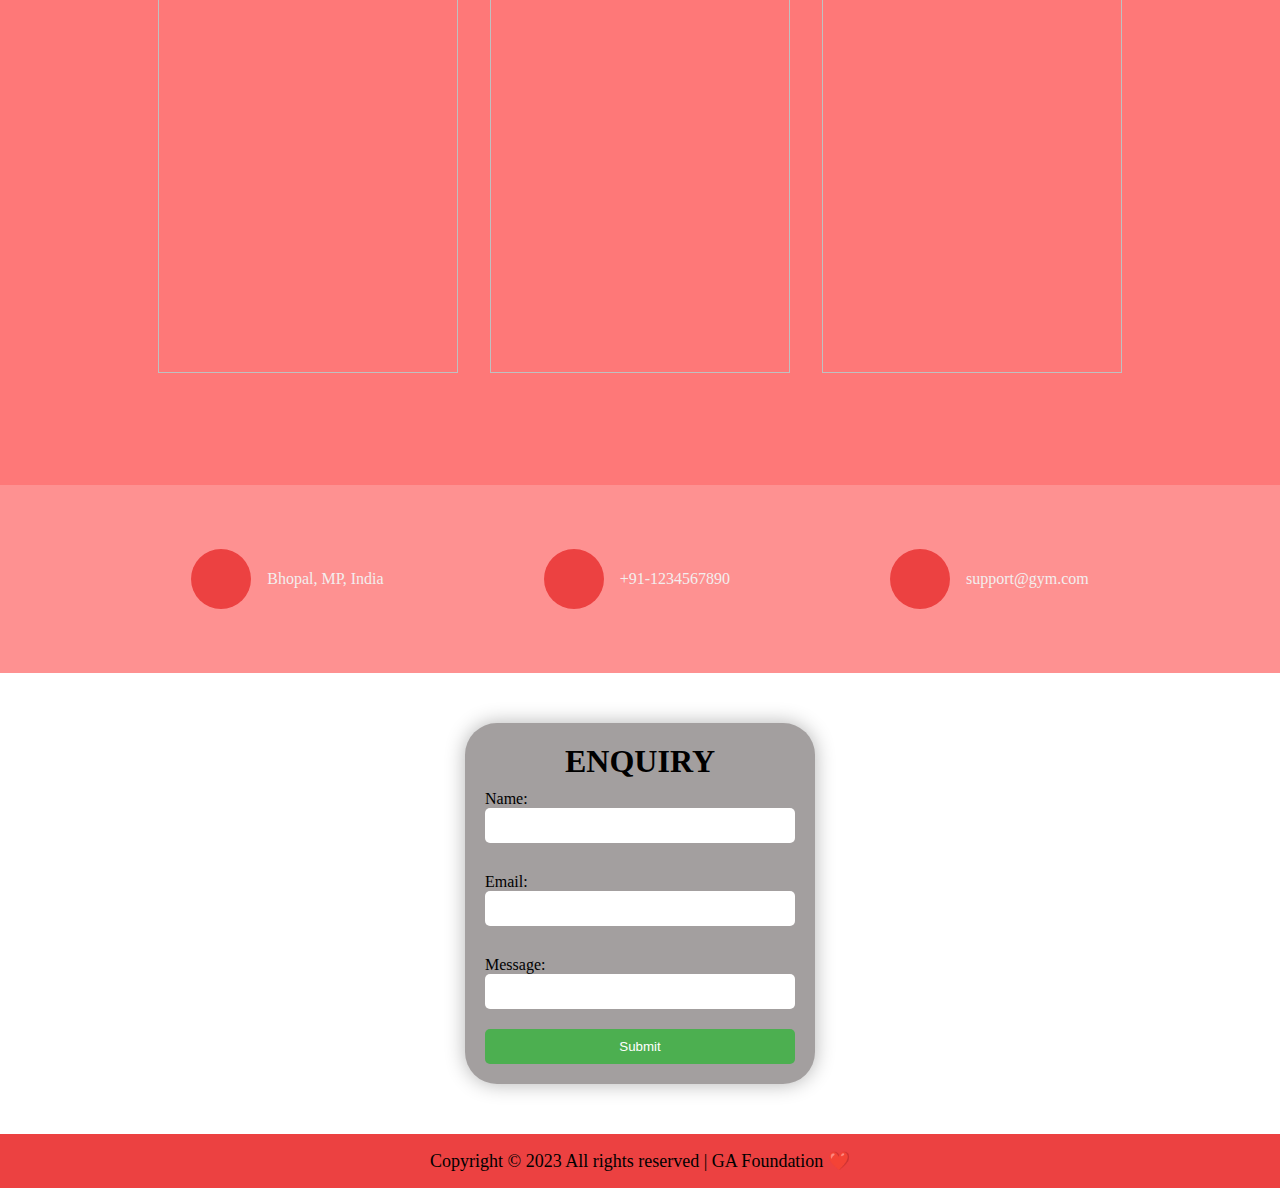
==== commit 174c6960: "Add files via upload" ====
--- a/Index.html
+++ b/Index.html
@@ -155,24 +155,24 @@
 
 			<div class="team-sec">
 				<div class="team-card">
-					<!-- <img src="https://i.ibb.co/8zmCKJp/team-2.jpg"> -->
-					<img src="images/rajveer.jpg" alt="">
+					<a href="Trainer-1.html"><img src="https://i.ibb.co/gVVcGgt/rajveer.jpg"></a>
 					<div class="team-title">
 						<h3>Rajveer Sisodiya</h3>
 						<span>Gym Trainer</span>
 					</div>
 				</div>
 				<div class="team-card">
-					<img src="https://i.ibb.co/2WzHkPL/team-6.jpg">
+					<a href="Trainer-2.html"><img src="https://i.ibb.co/TRR6jKF/suvida.jpg"></a>
+						<div class="team-title">
+							<h3>Suvida Rajput</h3>
+							<span>Gym Trainer</span>
+						</div>
+				</div>
+				<div class="team-card">
+					<!-- <a href="Trainer-3.html"><img src="https://i.ibb.co/Bz3b0Vp/team-4.jpg"></a> -->
+					<a href="Trainer-3.html"><img src="https://i.ibb.co/wMybMpv/rohit.jpg"></a>
 					<div class="team-title">
-						<h3>Jasmin William</h3>
-						<span>Gym Trainer</span>
-					</div>
-				</div>
-				<div class="team-card">
-					<img src="https://i.ibb.co/Bz3b0Vp/team-4.jpg">
-					<div class="team-title">
-						<h3>Albert</h3>
+						<h3>Rohit Khatri</h3>
 						<span>Gym Trainer</span>
 					</div>
 				</div>
--- a/style.css
+++ b/style.css
@@ -57,16 +57,18 @@
 	justify-content: center;
 	align-items: center;
 	width: 60%;
-	/* background-color:#fc2403 ; */
-	border-radius: 5rem;
+	/* background-color:#ec414176 ; */
+	border-radius: 1rem;
 	margin-top: 0.1rem;
+	text-shadow: 2px 2px 4px #1817176e;
+
 }
 
 .list a {
 	padding: 0.5rem 1.5rem;
 	margin: 0 3px;
 	text-decoration: none;
-	font-size: 16px;
+	font-size: 18px;
 	font-family: 'Quicksand', sans-serif;
 	list-style: none;
 	text-transform: uppercase;
@@ -923,15 +925,98 @@
 	color: mediumseagreen;
 }
 
-/* .header-container-14{
-	width: 40%;
-    position: relative;
-    top: 25%;
-    left: 2rem;
-}
-.header-14 h1{
+/* Trainer-1 */
+
+.header-trainer-1{
+	background-image: url("https://i.ibb.co/c8Y4x8F/trainer-1.jpg");
+	/* width: 1350px; */
+	width: 100%;
+	height: 760px;
+	background-size: cover;
+	background-position: center;
+	background-repeat: no-repeat;
+}
+.header-trainer-1-container{
+	width: 60%;
+	position: relative;
+	top: 12%;
+}
+.header-trainer-1-container h1{
+	font-size: 60px;
+	text-shadow: 2px 2px 4px #e0d6d6;
+
+	/* background-color: #3e8e41; */
+
+}
+.header-trainer-1-container h2{
+	color:rgb(248, 247, 247);
+	width: 90%;
+	font-size: 21px;
+	background-color: rgba(232, 241, 241, 0.125);
+	margin-top: 2rem;
+	margin-left: 2rem;
+	font-style: oblique;
+	margin-bottom: 1rem;
+
+}
+
+/* Trainer-3 */
+
+.header-trainer-3{
+	background-image: url("https://i.ibb.co/g3G4CML/trainer-3.jpg" );
+	/* width: 1350px; */
+	width: 100%;
+	height: 760px;
+	background-size: cover;
+	background-position: center;
+	background-repeat: no-repeat;
+}
+.header-trainer-3-container{
+	width: 60%;
+	position: relative;
+	top: 12%;
+}
+.header-trainer-3-container h1{
+	font-size: 60px;
+	text-shadow: 2px 2px 4px #100e0ecf;
+
+	/* background-color: #3e8e41; */
+
+}
+.header-trainer-3-container h2{
+	font-size: 22px;
+	width: 100%;
+	margin-left: 2rem;
+	font-weight:900;
+	background-color: #57657432;
+	font-style: oblique;
+	text-shadow: 2px 2px 4px #ede8e8cf;
+}
+
+/* Trainer-2 */
+
+.header-trainer-2{
+	background-image: url("https://i.ibb.co/KDtGmKs/trainer-2.jpg");
+	/* width: 1350px; */
+	width: 100%;
+	height: 760px;
+	background-size: cover;
+	background-position: center;
+	background-repeat: no-repeat;
+}
+.header-trainer-2-container{
+	width: 60%;
+	position: relative;
+	top: 12%;
+}
+.header-trainer-2-container h1{
+	font-size: 60px;
+	text-shadow: 2px 2px 4px #f1eaeacf;
+}
+.header-trainer-2-container h2{
 	color: whitesmoke;
-	font-family: 'Quicksand', sans-serif;
-    font-size: 42px;
-	margin-left: -4rem;
-} */+	width: 90%;
+	font-size: 20px;
+	margin-left:2rem;
+	margin-top: 1rem;
+}